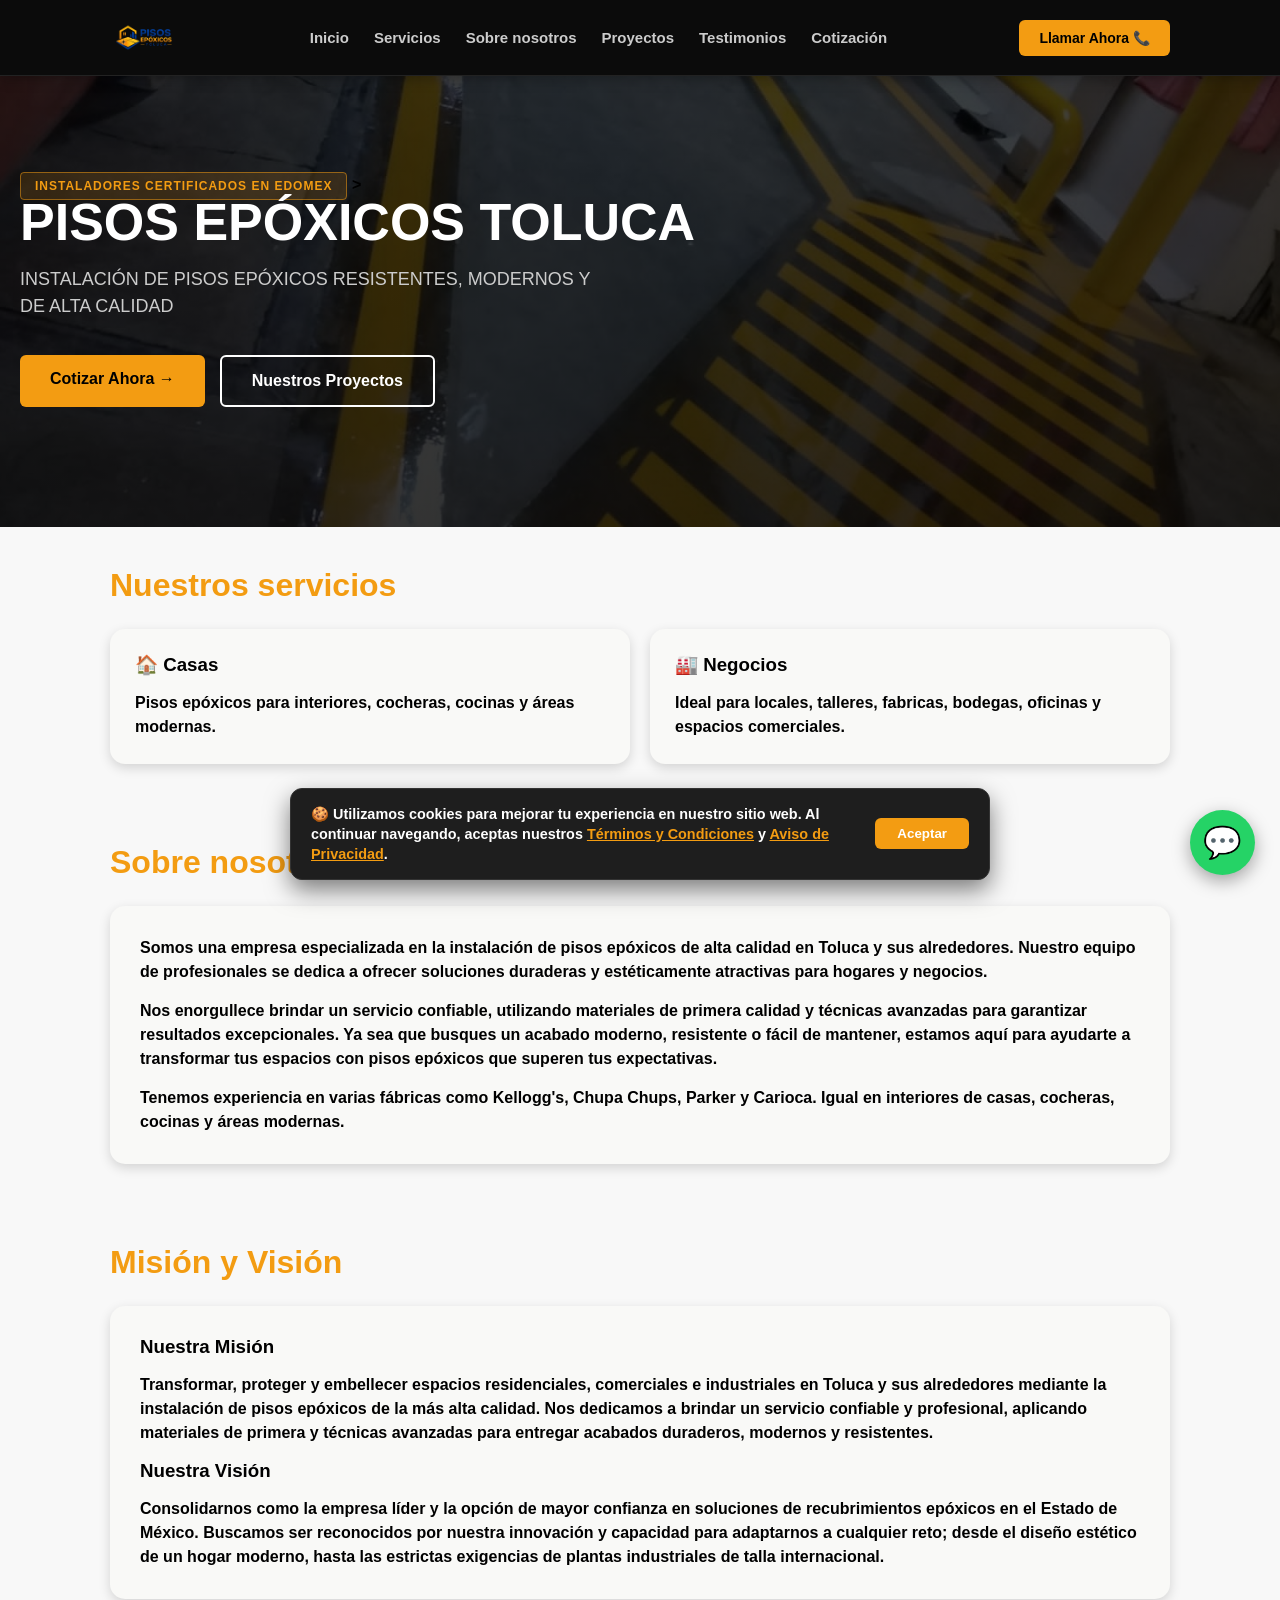
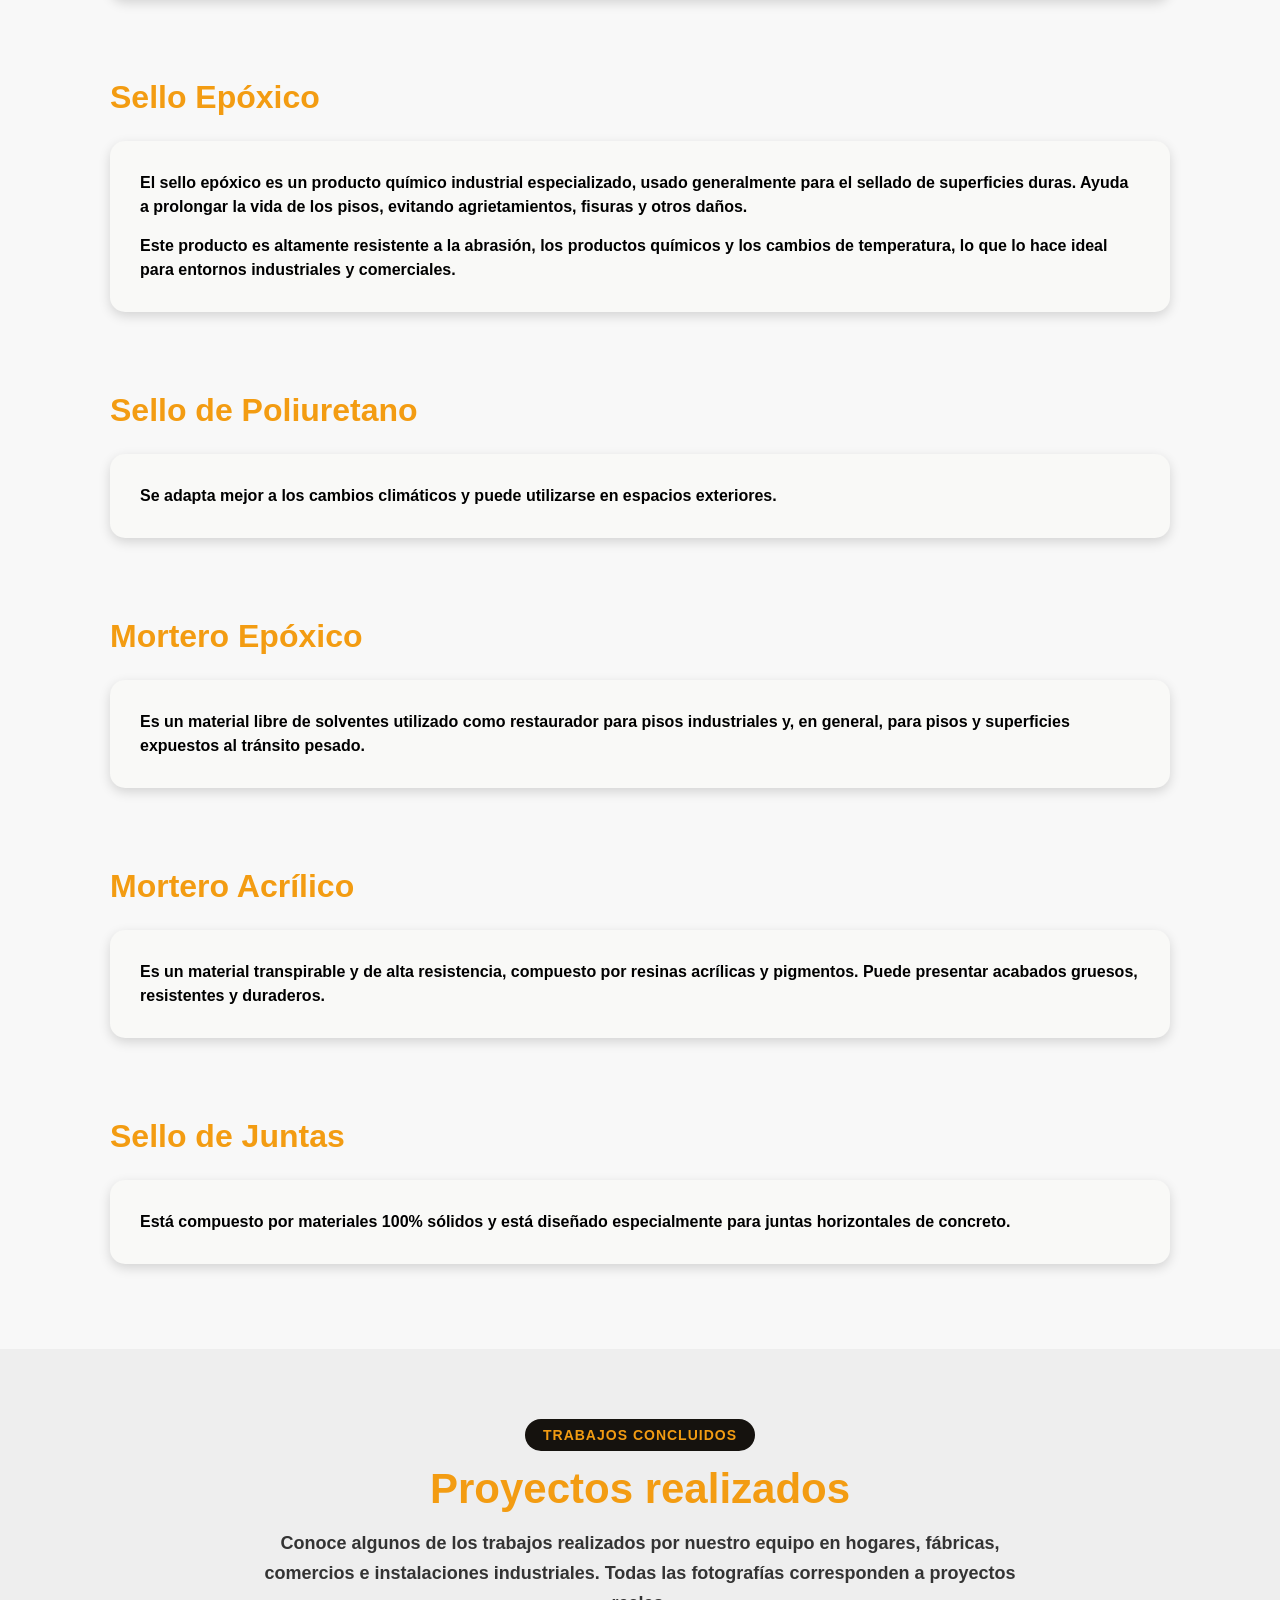
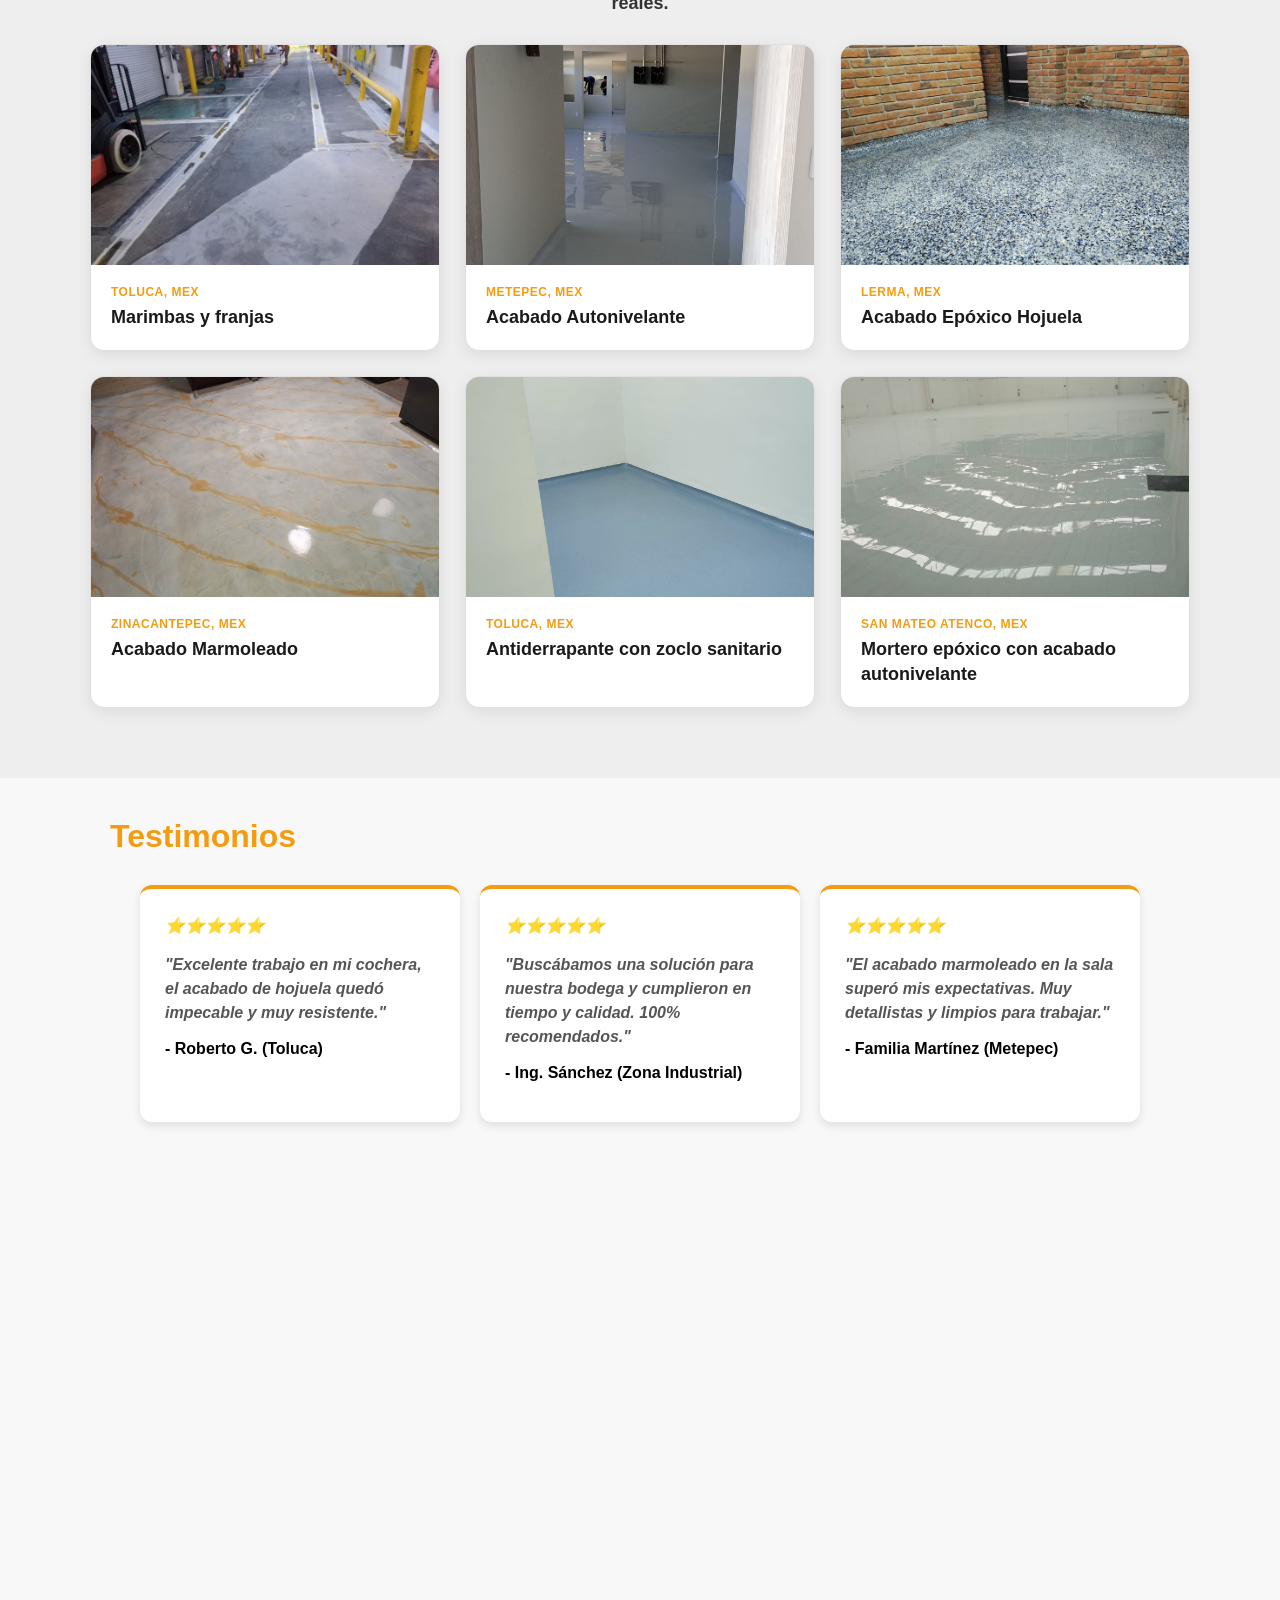
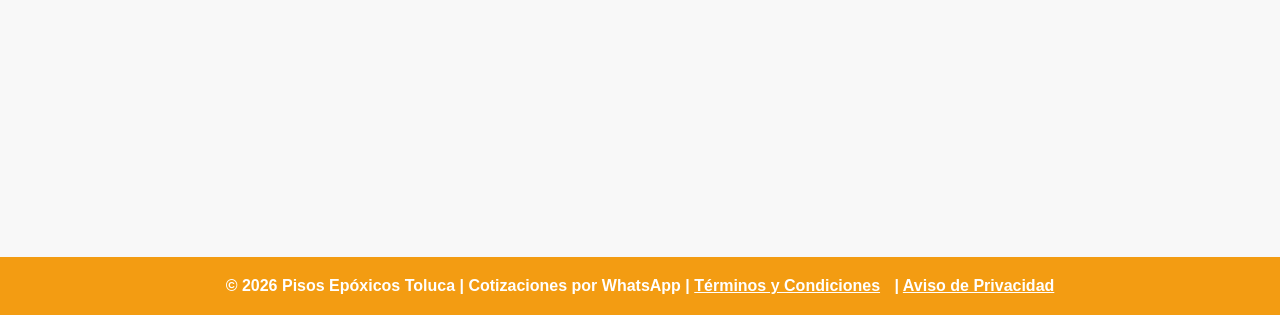
==== index.html @ 86e1afea "Add LocalBusiness schema markup and sitemap for local SEO" ====
<!DOCTYPE html>
<html lang="es">
<head>
    <meta charset="UTF-8">
    <meta name="viewport" content="width=device-width, initial-scale=1.0">
    <title>Pisos Epóxicos Toluca</title>
    <link rel="icon" type="image/png" href="img/Logo.png">
    <link rel="stylesheet" href="pug/estilos.css?v=5">
    <script type="application/ld+json">
{
  "@context": "https://schema.org",
  "@type": "LocalBusiness",
  "name": "Pisos Epóxicos Toluca",
  "image": "https://pisoepoxicostolucadph.tech/img/Logo.png",
  "description": "Somos una empresa especializada en la instalación de pisos epóxicos, morteros epóxicos y acabados de alta calidad en Toluca, Estado de México.",
  "address": {
    "@type": "PostalAddress",
    "streetAddress": "Calle 10 #123",
    "addressLocality": "Toluca",
    "addressRegion": "Estado de México",
    "postalCode": "50000",
    "addressCountry": "MX"
  },
  "telephone": "+527224976140",
  "url": "https://pisoepoxicostolucadph.tech/"
}
    </script>
</head>
    <!-- hecho en pugmanutech -->
<body>
 
<nav class="menu-principal" aria-label="Navegación principal">
    <div class="menu-contenedor">
        
        
        <a href="#inicio" class="logo-link">
            <img src="img/Logo.png" alt="Logo Pisos" class="logo-nav">
        </a>

       
        <div class="enlaces-nav">
            <a href="#inicio">Inicio</a>
            <a href="#servicios">Servicios</a>
            <a href="#nosotros">Sobre nosotros</a>
            <a href="#proyectos">Proyectos</a>
            <a href="#testimonios">Testimonios</a>
            <a href="#cotizacion">Cotización</a>
        </div>

        
        <a href="#cotizacion" class="btn-llamar">Llamar Ahora 📞</a>

    </div>
</nav>

<header class="hero" id="inicio">
        
        <span class="insignia">INSTALADORES CERTIFICADOS EN EDOMEX</span>

        >
        <h1 class="hero-titulo">PISOS EPÓXICOS TOLUCA</h1>

        
        <p class="hero-subtitulo">INSTALACIÓN DE PISOS EPÓXICOS RESISTENTES, MODERNOS Y DE ALTA CALIDAD</p>

        
        <div class="hero-botones">
            <a href="#cotizacion" class="btn-principal">Cotizar Ahora &rarr;</a>
            <a href="#proyectos" class="btn-secundario">Nuestros Proyectos</a>
        </div>
</header>


    <section id="servicios">
        <h2 class="titulo-seccion">Nuestros servicios</h2>

        <div class="servicios">
            
            <div class="card">
                <h3>🏠 Casas</h3>
                <p>Pisos epóxicos para interiores, cocheras, cocinas y áreas modernas.</p>
            </div>

            <div class="card">
                <h3>🏭 Negocios</h3>
                <p>Ideal para locales, talleres, fabricas, bodegas, oficinas y espacios comerciales.</p>
            </div>

        
        </div>
    </section>
        
    <section id="nosotros">
    <h2 class="titulo-seccion">Sobre nosotros</h2>

    <div class="card card-informacion">
        <p>
            Somos una empresa especializada en la instalación de pisos epóxicos
            de alta calidad en Toluca y sus alrededores. Nuestro equipo de
            profesionales se dedica a ofrecer soluciones duraderas y
            estéticamente atractivas para hogares y negocios.
        </p>

        <p>
            Nos enorgullece brindar un servicio confiable, utilizando materiales
            de primera calidad y técnicas avanzadas para garantizar resultados
            excepcionales. Ya sea que busques un acabado moderno, resistente o
            fácil de mantener, estamos aquí para ayudarte a transformar tus
            espacios con pisos epóxicos que superen tus expectativas.
        </p>

        <p>
            Tenemos experiencia en varias fábricas como Kellogg's, Chupa Chups,
            Parker y Carioca.
            Igual en interiores de casas, cocheras, cocinas y áreas modernas.
        </p>
    </div>

    </section>

    <section>
        <h2 class="titulo-seccion">Misión y Visión</h2>
       
        <div class="mision-vision">
            <div class="card card-informacion tarjeta-mision">
                <h3>Nuestra Misión</h3>
                <p>
                    Transformar, proteger y embellecer espacios residenciales, comerciales e industriales en Toluca y sus alrededores mediante la instalación de pisos epóxicos de la más alta calidad. Nos dedicamos a brindar un servicio confiable y profesional, aplicando materiales de primera y técnicas avanzadas para entregar acabados duraderos, modernos y resistentes.
                </p>
            
                <h3>Nuestra Visión</h3>
                <p>
                    Consolidarnos como la empresa líder y la opción de mayor confianza en soluciones de recubrimientos epóxicos en el Estado de México. Buscamos ser reconocidos por nuestra innovación y capacidad para adaptarnos a cualquier reto; desde el diseño estético de un hogar moderno, hasta las estrictas exigencias de plantas industriales de talla internacional.
                </p>
            </div>
        </div>
    
    </section>


<section>
    <h2 class="titulo-seccion">Sello Epóxico</h2>

    <div class="card card-informacion">
        <p>
            El sello epóxico es un producto químico industrial especializado,
            usado generalmente para el sellado de superficies duras. Ayuda a
            prolongar la vida de los pisos, evitando agrietamientos, fisuras y
            otros daños.
        </p>

        <p>
            Este producto es altamente resistente a la abrasión, los productos
            químicos y los cambios de temperatura, lo que lo hace ideal para
            entornos industriales y comerciales.
        </p>
    </div>
</section>


<section>
    <h2 class="titulo-seccion">Sello de Poliuretano</h2>

    <div class="card card-informacion">
        <p>
            Se adapta mejor a los cambios climáticos y puede utilizarse en
            espacios exteriores.
        </p>
    </div>
</section>


<section>
    <h2 class="titulo-seccion">Mortero Epóxico</h2>

    <div class="card card-informacion">
        <p>
            Es un material libre de solventes utilizado como restaurador para
            pisos industriales y, en general, para pisos y superficies expuestos
            al tránsito pesado.
        </p>
    </div>
</section>


<section>
    <h2 class="titulo-seccion">Mortero Acrílico</h2>

    <div class="card card-informacion">
        <p>
            Es un material transpirable y de alta resistencia, compuesto por
            resinas acrílicas y pigmentos. Puede presentar acabados gruesos,
            resistentes y duraderos.
        </p>
    </div>
</section>


<section>
    <h2 class="titulo-seccion">Sello de Juntas</h2>

    <div class="card card-informacion">
        <p>
            Está compuesto por materiales 100% sólidos y está diseñado
            especialmente para juntas horizontales de concreto.
        </p>
    </div>
</section>


<section id="proyectos" class="proyectos-realizados">
    
    <div class="encabezado-proyectos">
        <span class="etiqueta-proyectos">TRABAJOS CONCLUIDOS</span>
        <h2>Proyectos realizados</h2>
        <p>Conoce algunos de los trabajos realizados por nuestro equipo en hogares, fábricas, comercios e instalaciones industriales. Todas las fotografías corresponden a proyectos reales.</p>
    </div>

    <div class="galeria-proyectos-light">
        
        
        <div class="card-proyecto-light">
            <img src="img/piso.jpeg" alt="Marimbas y franjas">
            <div class="info-proyecto-light">
                <span class="ubicacion-tag-light">Toluca, Mex</span>
                <h3>Marimbas y franjas</h3>
            </div>
            <div class="imagenes-ocultas" style="display: none;">
                <img src="img/piso.jpeg" alt="Piso epóxico terminado">
                <img src="img/epoxico.jpeg" alt="Instalación de piso epóxico">
                <img src="img/toluca.jpeg" alt="Trabajo de piso epóxico en Toluca">
                <img src="img/zina.jpeg" alt="Piso epóxico moderno">
            </div>
        </div>

     
        <div class="card-proyecto-light">
            <img src="Autonivelante/(11).jpeg" alt="Piso Autonivelante">
            <div class="info-proyecto-light">
                <span class="ubicacion-tag-light">Metepec, Mex</span>
                <h3>Acabado Autonivelante</h3>
            </div>
            <div class="imagenes-ocultas" style="display: none;">
                <img src="Autonivelante/(3).jpeg" alt="Beneficios de los pisos epóxicos">
                <img src="Autonivelante/(1).jpeg" alt="Instalación de piso epóxico autonivelante">
                <img src="Autonivelante/(2).jpeg" alt="Piso epóxico autonivelante en Toluca">
                <img src="Autonivelante/(5).jpeg" alt="Acabado de piso epóxico autonivelante">
                <img src="Autonivelante/(4).jpeg" alt="Piso epóxico autonivelante moderno">
                <img src="Autonivelante/(12).jpeg" alt="Piso epóxico autonivelante resistente">
                <img src="Autonivelante/(7).jpeg" alt="Piso epóxico autonivelante en interiores">
                <img src="Autonivelante/(8).jpeg" alt="Piso epóxico autonivelante para negocios">
                <img src="Autonivelante/(15).jpeg" alt="Piso epóxico autonivelante para casas">
                <img src="Autonivelante/(16).jpeg" alt="Piso epóxico autonivelante con acabado brillante">
                <img src="Autonivelante/(17).jpeg" alt="Piso epóxico autonivelante fácil de limpiar">
                <img src="Autonivelante/(18).jpeg" alt="Piso epóxico autonivelante con diseño moderno">
                <img src="Autonivelante/(13).jpeg" alt="Piso epóxico autonivelante resistente al desgaste">
                <img src="Autonivelante/(19).jpeg" alt="Piso epóxico autonivelante para áreas comerciales">
                <img src="Autonivelante/(14).jpeg" alt="Piso epóxico autonivelante para talleres y fábricas">
                <img src="Autonivelante/(9).jpeg" alt="Piso epóxico autonivelante con acabado profesional">
                <img src="Autonivelante/(10).jpeg" alt="Piso epóxico autonivelante en Toluca">
                <img src="Autonivelante/(11).jpeg" alt="Piso epóxico autonivelante de alta durabilidad">
            </div>
        </div>

        
        <div class="card-proyecto-light">
            <img src="Acabado_epoxico_hojuela/paso 15.jpeg" alt="Acabado Epóxico Hojuela">
            <div class="info-proyecto-light">
                <span class="ubicacion-tag-light">Lerma, Mex</span>
                <h3>Acabado Epóxico Hojuela</h3>
            </div>
            <div class="imagenes-ocultas" style="display: none;">
                <img src="Acabado_epoxico_hojuela/paso 1.jpeg" alt="1.Se realiza el desbaste y lijado del concreto para eliminar residuos, partes flojas e irregularidades. Esto permite que el sistema epóxico tenga una mejor adherencia.">
                <img src="Acabado_epoxico_hojuela/paso 2.jpeg" alt="2. Limpieza profunda. Después del desbaste, se retira completamente el polvo y la suciedad generada durante la preparación, dejando la superficie limpia y lista para trabajar.">
                <img src="Acabado_epoxico_hojuela/paso 3.jpeg" alt="3. Reparación de daños. Se rellenan grietas, desniveles y áreas deterioradas del concreto. También se reparan las uniones cercanas a los muros para obtener una base más uniforme y resistente.">
                <img src="Acabado_epoxico_hojuela/paso 4.jpeg" alt="4. Aplicación de la capa base epóxica. Se aplica una capa de resina epóxica sobre el concreto preparado. Esta capa funciona como base de adherencia y proporciona el color de fondo del acabado.">
                <img src="Acabado_epoxico_hojuela/paso 5.jpeg" alt="5. Se aplica la primera capa de resina epóxica y se comienza a distribuir la hojuela decorativa sobre la superficie fresca. ">
                <img src="Acabado_epoxico_hojuela/paso 6.jpeg" alt="6. Distribución de hojuelas. Las hojuelas decorativas se esparcen uniformemente sobre la resina para crear el diseño y la textura del piso.">
                <img src="Acabado_epoxico_hojuela/paso 7.jpeg" alt="7. Avance de la aplicación. Se continúa aplicando la capa base y las hojuelas por secciones para cubrir completamente el área.">
                <img src="Acabado_epoxico_hojuela/paso 8.jpeg" alt="8. Cobertura decorativa.La superficie queda prácticamente cubierta con una combinación de hojuelas en tonos azul, blanco, gris y negro.">
                <img src="Acabado_epoxico_hojuela/paso 9.jpeg" alt="9. Saturación de hojuelas. Se coloca una cantidad abundante de hojuelas para asegurar una cobertura uniforme y evitar espacios sin decoración.">
                <img src="Acabado_epoxico_hojuela/paso 10.jpeg" alt="10. Piso cubierto completamente. El área queda totalmente cubierta con hojuelas decorativas, lista para retirar el exceso y preparar el sellado.">
                <img src="Acabado_epoxico_hojuela/paso 11.jpeg" alt="11. Aplicación del sellador. Se aplica una capa transparente de resina para encapsular las hojuelas y proteger el acabado decorativo.">
                <img src="Acabado_epoxico_hojuela/paso 12.jpeg" alt="12. Sellado de toda la superficie. El sellador se distribuye uniformemente para proporcionar resistencia, brillo y facilidad de limpieza.">
                <img src="Acabado_epoxico_hojuela/paso 13.jpeg" alt="13. Detalle del acabado. Vista cercana de la textura y combinación de colores obtenida con las hojuelas decorativas.">
                <img src="Acabado_epoxico_hojuela/paso 14.jpeg" alt="14. Terminación de bordes y esquinas.Se revisan los encuentros con los muros y las esquinas para garantizar un acabado continuo y uniforme.">
                <img src="Acabado_epoxico_hojuela/paso 15.jpeg" alt="15. Resultado final. Piso epóxico decorativo completamente terminado, con una superficie resistente, moderna, brillante y fácil de mantener.">
            </div>
        </div>

        
        <div class="card-proyecto-light">
            <img src="Acabado_Mormoleado/7.jpeg" alt="Acabado Marmoleado">
            <div class="info-proyecto-light">
                <span class="ubicacion-tag-light">Zinacantepec, Mex</span>
                <h3>Acabado Marmoleado</h3>
            </div>
            <div class="imagenes-ocultas" style="display: none;">
                <img src="Acabado_Mormoleado/1.jpeg" alt="1.Preparación inicial del piso. Se inicia con la limpieza y preparación de la superficie para retirar suciedad, residuos y dejar el concreto listo para trabajar.">
                <img src="Acabado_Mormoleado/2.jpeg" alt="2. Desbaste y lijado de la superficie. Se realiza el desbaste del piso para abrir poro, mejorar la adherencia y eliminar imperfecciones antes del recubrimiento.">
                <img src="Acabado_Mormoleado/3.jpeg" alt="3. Superficie lista para aplicación. Después del lijado y la limpieza, el área queda preparada y uniforme para comenzar con el sistema epóxico decorativo.">
                <img src="Acabado_Mormoleado/4.jpeg" alt="4. Aplicación del acabado base marmoleado. Se aplica la base del sistema marmoleado, logrando un fondo claro con efecto suave y apariencia elegante.">
                <img src="Acabado_Mormoleado/5.jpeg" alt="5. Detallado de vetas decorativas. Se trazan manualmente las vetas decorativas en tonos dorados para crear el efecto tipo mármol natural.">
                <img src="Acabado_Mormoleado/6.jpeg" alt="6. Vista del acabado marmoleado. Se aprecia el diseño final con vetas integradas sobre la superficie, dando un aspecto moderno, limpio y sofisticado.">
                <img src="Acabado_Mormoleado/7.jpeg" alt="7. Resultado final del proyecto. Piso marmoleado terminado, brillante y decorativo, ideal para interiores residenciales y espacios con estilo elegante.">
            </div>
        </div>

   
        <div class="card-proyecto-light">
            <img src="Antiderrapante_con_zoclo_sanitario/14.jpeg" alt="Antiderrapante con zoclo sanitario">
            <div class="info-proyecto-light">
                <span class="ubicacion-tag-light">Toluca, Mex</span>
                <h3>Antiderrapante con zoclo sanitario</h3>
            </div>
            <div class="imagenes-ocultas" style="display: none;">
                <img src="Antiderrapante_con_zoclo_sanitario/1.jpeg" alt="1. Preparación de la superficie. Se limpia y acondiciona el piso para eliminar polvo, residuos e irregularidades antes de aplicar el sistema antiderrapante.">
                <img src="Antiderrapante_con_zoclo_sanitario/2.jpeg" alt="2. Aplicación de materiales de preparación. Se trabaja la superficie con productos de reparación y adherencia para obtener una base firme y uniforme.">
                <img src="Antiderrapante_con_zoclo_sanitario/3.jpeg" alt="3. Colocación del agregado antiderrapante. Se distribuye el material sobre el piso para generar una textura resistente y segura.">
                <img src="Antiderrapante_con_zoclo_sanitario/4.jpeg" alt="4. Aplicación de la capa base. Se coloca una capa uniforme de recubrimiento epóxico que servirá como base para el acabado final.">
                <img src="Antiderrapante_con_zoclo_sanitario/5.jpeg" alt="5. Formación del zoclo sanitario. El recubrimiento se extiende hacia la parte inferior de los muros, formando una curva continua entre el piso y la pared.">
                <img src="Antiderrapante_con_zoclo_sanitario/6.jpeg" alt="6. Integración del piso y los muros. Se termina de unir el recubrimiento con el zoclo sanitario para evitar esquinas difíciles de limpiar.">
                <img src="Antiderrapante_con_zoclo_sanitario/7.jpeg" alt="7. Aplicación uniforme del acabado. Se continúa distribuyendo el recubrimiento sobre toda la superficie, cuidando bordes, esquinas y desniveles.">
                <img src="Antiderrapante_con_zoclo_sanitario/8.jpeg" alt="8. Acabado antiderrapante en pasillo. Vista del piso con textura antiderrapante y zoclo sanitario aplicado alrededor de los muros.">
                <img src="Antiderrapante_con_zoclo_sanitario/9.jpeg" alt="9. Cobertura completa del área. El recubrimiento queda aplicado de manera continua en todo el pasillo, proporcionando una superficie uniforme y segura.">
                <img src="Antiderrapante_con_zoclo_sanitario/10.jpeg" alt="10. Resultado del acabado antiderrapante. Se aprecia la textura final del piso, diseñada para mejorar el agarre y reducir el riesgo de resbalones.">
                <img src="Antiderrapante_con_zoclo_sanitario/11.jpeg" alt="11. Detalle del zoclo sanitario. Vista cercana de la unión curva entre el piso y el muro, facilitando la limpieza y evitando la acumulación de suciedad.">
                <img src="Antiderrapante_con_zoclo_sanitario/12.jpeg" alt="12. Terminación de esquinas. Se detallan cuidadosamente las esquinas y encuentros con los muros para mantener la continuidad del sistema.">
                <img src="Antiderrapante_con_zoclo_sanitario/13.jpeg" alt="13. Continuidad del recubrimiento. El piso y el zoclo sanitario forman una sola superficie continua, resistente y de fácil mantenimiento.">
                <img src="Antiderrapante_con_zoclo_sanitario/14.jpeg" alt="14. Resultado final. Sistema antiderrapante con zoclo sanitario completamente terminado, ideal para áreas que requieren higiene, seguridad y resistencia.">
            </div>
        </div>

        
        <div class="card-proyecto-light">
            <img src="Mortero/beneficio 9.jpeg" alt="Mortero epóxico con acabado autonivelante">
            <div class="info-proyecto-light">
                <span class="ubicacion-tag-light">San Mateo Atenco, Mex</span>
                <h3>Mortero epóxico con acabado autonivelante</h3>
            </div>
            <div class="imagenes-ocultas" style="display: none;">
                <img src="Mortero/beneficio 5.jpeg" alt="1. Preparación y reparación del piso. Se corrigen grietas, desniveles y zonas dañadas antes de aplicar el mortero epóxico.">
                <img src="Mortero/beneficio 4.jpeg" alt="2. Compactación del mortero epóxico. El material se distribuye y compacta para crear una base resistente y uniforme.">
                <img src="Mortero/beneficio 3.jpeg" alt="3. Nivelación manual de la superficie. Se extiende el mortero epóxico cuidadosamente para eliminar irregularidades.">
                <img src="Mortero/benefecio 2.jpeg" alt="4. Avance de la base epóxica. El área queda cubierta con una capa firme y nivelada de mortero epóxico.">
                <img src="Mortero/beneficio 12.jpeg" alt="5. Aplicación por secciones. Se continúa colocando el mortero epóxico hasta cubrir completamente la superficie industrial.">
                <img src="Mortero/benefico 1.jpeg" alt="6. Base de mortero terminada. La superficie queda compacta, uniforme y preparada para recibir el acabado autonivelante.">
                <img src="Mortero/beneficio 8.jpeg" alt="7. Aplicación del recubrimiento autonivelante. Se distribuye la resina epóxica sobre la base para obtener una superficie lisa y continua.">
                <img src="Mortero/beneficio 6.jpeg" alt="8. Nivelación del recubrimiento epóxico. El material se extiende uniformemente para lograr un acabado brillante y sin uniones.">
                <img src="Mortero/beneficio 7.jpeg" alt="9. Primera vista del acabado final. El piso presenta una superficie continua, lisa, brillante y de fácil limpieza.">
                <img src="Mortero/beneficio 10.jpeg" alt="10. Brillo y uniformidad del piso. Se aprecia el reflejo del acabado autonivelante aplicado sobre toda el área.">
                <img src="Mortero/beneficio 11.jpeg" alt="11. Cobertura completa del área. El sistema epóxico forma una superficie resistente y uniforme para uso industrial.">
                <img src="Mortero/beneficio 9.jpeg" alt="12. Resultado final. Mortero epóxico con acabado autonivelante completamente terminado, resistente, brillante y de excelente presentación.">
            </div>
        </div>

    </div>
</section>



<section class="testimonios" id="testimonios">
    <h2 class="titulo-seccion">Testimonios</h2>

         <div class="Testimonios"
              <!!!!-- Testimonio 2 -->
        <div class="card card-testimonio">
            <p>⭐⭐⭐⭐⭐</p>
            <p>"Excelente trabajo en mi cochera, el acabado de hojuela quedó impecable y muy resistente."</p>
            <h4>- Roberto G. (Toluca)</h4>
        </div>

        <!-- Testimonio 2 -->
        <div class="card card-testimonio">
            <p>⭐⭐⭐⭐⭐</p>
            <p>"Buscábamos una solución para nuestra bodega y cumplieron en tiempo y calidad. 100% recomendados."</p>
            <h4>- Ing. Sánchez (Zona Industrial)</h4>
        </div>

        <!-- Testimonio 3 -->
        <div class="card card-testimonio">
            <p>⭐⭐⭐⭐⭐</p>
            <p>"El acabado marmoleado en la sala superó mis expectativas. Muy detallistas y limpios para trabajar."</p>
            <h4>- Familia Martínez (Metepec)</h4>
        </div>          
    </div>


</section>

<section class="contacto" id="cotizacion">
    <h2>Solicita tu cotización gratuita</h2>

    <form id="formulario-cotizacion">
        <input type="text" id="nombre" placeholder="Nombre" required>

        <input type="tel" id="telefono" placeholder="Teléfono" required>

        <input type="number" id="metros" placeholder="Metros cuadrados aproximados">

        <select id="servicio">
            <option value="Piso autonivelante">Piso autonivelante</option>
            <option value="Mortero epóxico">Mortero epóxico</option>
            <option value="Marimbas y franjas">Marimbas y franjas</option>
            <option value="Acabado epóxico hojuela">Acabado epóxico hojuela</option>
            <option value="Acabado marmoleado">Acabado marmoleado</option>
            <option value="Antiderrapante con zoclo sanitario">Antiderrapante con zoclo sanitario</option>
        </select>

        <textarea id="mensaje" placeholder="Describe tu proyecto"></textarea>

        <button type="submit">Enviar por WhatsApp</button>
    </form>
</section>

<footer style="background: #F39C12; padding: 20px; text-align: center; color: #fff;">
    <p style="margin: 0;">
        © 2026 <strong>Pisos Epóxicos Toluca</strong> | Cotizaciones por WhatsApp | 
        <a href="terminos.html" style="color: #fff; font-weight: bold; text-decoration: underline; margin-right: 10px;">Términos y Condiciones</a> | 
        <a href="privacidad.html" style="color: #fff; font-weight: bold; text-decoration: underline;">Aviso de Privacidad</a>
    </p>
</footer>


<div id="cookie-banner" class="cookie-banner">
    <div class="cookie-content">
        <p>
            🍪 Utilizamos cookies para mejorar tu experiencia en nuestro sitio web. Al continuar navegando, aceptas nuestros 
            <a href="terminos.html" class="cookie-link">Términos y Condiciones</a> y 
            <a href="privacidad.html" class="cookie-link">Aviso de Privacidad</a>.
        </p>
        <div class="cookie-buttons">
            <button id="accept-cookies" class="btn-accept-cookies">Aceptar</button>
        </div>
    </div>
</div>

<div id="visor" class="visor">
    <span id="cerrar">&times;</span>

    <button id="anterior" class="flecha flecha-izq">
        &#10094;
    </button>

    <div class="contenido-visor">
        <h3 id="numero"></h3>
        <img id="imagenGrande" alt="Trabajo de piso epóxico">
        <p id="descripcion"></p>
    </div>

    <button id="siguiente" class="flecha flecha-der">
        &#10095;
    </button>
</div>
<a
    href="https://wa.me/527224976140?text=Hola%2C%20me%20interesa%20una%20cotizaci%C3%B3n%20para%20piso%20ep%C3%B3xico"
    class="whatsapp-flotante"
    target="_blank"
    rel="noopener noreferrer"
    aria-label="Cotizar por WhatsApp"
    title="Cotizar por WhatsApp"
>
    💬
</a>

<script src="javascript/script.js"></script>


</script>
</body>
</html>
---- pug/estilos.css ----
/* ESTILOS GENERALES */
*, *::before, *::after {
    box-sizing: border-box;
}

html {
    overflow-x: hidden;
    scroll-behavior: smooth;
    scroll-padding-top: 85px;
}

body {
    margin: 0;
    font-family: Arial, Helvetica, sans-serif;
    background: #f8f8f8;
    color: #000000;
    font-weight: bold;
}

img, svg, video {
    max-width: 100%;
    height: auto;
    display: block;
}

/* ==========================================
   MENÚ PRINCIPAL
========================================== */
#inicio, #servicios, #nosotros, #proyectos, #cotizacion {
    scroll-margin-top: 85px;
}

.menu-principal {
    position: sticky;
    top: 0;
    z-index: 950;
    width: 100%;
    background-color: #0b0b0b;
    border-bottom: 1px solid #222;
    box-shadow: 0 3px 12px rgba(0, 0, 0, 0.28);
}

.menu-principal a {
    text-decoration: none;
}

.menu-contenedor {
    display: flex;
    justify-content: space-between;
    align-items: center; 
    max-width: 1100px;
    margin: 0 auto;
    padding: 15px 20px;
    box-sizing: border-box;
}

.logo-nav {
    height: 45px; 
    width: auto;
    display: block;
}

.enlaces-nav {
    display: flex;
    gap: 25px;
}

.enlaces-nav a {
    color: #cccccc;
    font-size: 15px;
    font-weight: bold;
    transition: color 0.3s;
    white-space: nowrap;
}

.enlaces-nav a:hover {
    color: #F39C12; 
}

.btn-llamar {
    background: #F39C12;
    color: #000000;
    padding: 10px 20px;
    border-radius: 6px;
    font-weight: bold;
    font-size: 14px;
    transition: background 0.3s;
    white-space: nowrap;
    flex-shrink: 0;
}

.btn-llamar:hover {
    background: #e67e22;
}

/* ==========================================
   ENCABEZADO (HERO)
========================================== */
.hero {
    background-image: linear-gradient(rgba(0, 0, 0, 0.75), rgba(0, 0, 0, 0.8)), url("img/zina2.jpg");
    background-size: cover;
    background-position: center;
    background-repeat: no-repeat;
    padding: 100px 20px 120px; 
}

.overlay {
    max-width: 1100px;
    margin: 0 auto;
    text-align: left; 
    display: flex;
    flex-direction: column;
    align-items: flex-start;
}

.insignia {
    background: rgba(243, 156, 18, 0.15);
    color: #F39C12;
    padding: 6px 14px;
    border-radius: 4px;
    font-size: 12px;
    font-weight: 900;
    letter-spacing: 1px;
    margin-bottom: 25px;
    border: 1px solid rgba(243, 156, 18, 0.5);
}

.hero-titulo {
    color: #ffffff; 
    font-size: 52px;
    font-weight: 900;
    margin: 0 0 15px 0;
    max-width: 700px;
    line-height: 1.1;
}

.hero-subtitulo {
    color: #cccccc;
    font-size: 18px;
    font-weight: normal;
    margin: 0 0 35px 0;
    max-width: 600px;
    line-height: 1.5;
}

.hero-botones {
    display: flex;
    gap: 15px;
    flex-wrap: wrap;
}

.btn-principal, .btn-secundario {
    padding: 15px 30px;
    border-radius: 6px;
    font-size: 16px;
    font-weight: bold;
    text-decoration: none;
    transition: all 0.3s ease;
}

.btn-principal {
    background: #F39C12;
    color: #000000;
}

.btn-principal:hover {
    background: #e67e22;
}

.btn-secundario {
    background: transparent;
    color: #ffffff;
    border: 2px solid #ffffff;
}

.btn-secundario:hover {
    background: rgba(255, 255, 255, 0.15);
}

/* ==========================================
   SECCIONES GENERALES
========================================== */
section {
    padding: 40px 20px;
    max-width: 1100px;
    margin: auto;
    box-sizing: border-box;
}

.titulo-seccion {
    text-align: left;
    font-size: 32px;
    margin-top: 0;
    margin-bottom: 25px;
    color: #F39C12;
    font-weight: bold;
}

/* ==========================================
   SERVICIOS Y TARJETAS BÁSICAS
========================================== */
.servicios {
    display: grid;
    grid-template-columns: repeat(auto-fit, minmax(220px, 1fr));
    gap: 20px;
}

.card {
    background: rgb(249, 249, 247);
    padding: 25px;
    border-radius: 15px;
    text-align: left;
    box-shadow: 0 4px 12px rgba(0, 0, 0, 0.15);
    box-sizing: border-box;
    font-weight: bold;
    transition: transform 0.3s ease, box-shadow 0.3s ease;
}

.card:hover {
    transform: translateY(-3px);
    box-shadow: 0 8px 18px rgba(0, 0, 0, 0.18);
}

.card h2, .card h3, .card h4 {
    margin-top: 0;
    margin-bottom: 15px;
    text-align: left;
}

.card p {
    margin-top: 0;
    margin-bottom: 15px;
    line-height: 1.5;
    text-align: left;
    font-weight: bold;
}

.card p:last-child {
    margin-bottom: 0;
}

.card-informacion {
    width: 100%;
    padding: 30px;
    text-align: left;
}

.card-informacion p {
    font-size: 16px;
    font-weight: bold;
}

/* ==========================================
   NUEVA GALERÍA DE PROYECTOS
========================================== */
.proyectos-realizados {
    max-width: none;
    width: 100%;
    margin-top: 45px;
    padding: 70px 20px;
    background: #eeeeee;
    box-sizing: border-box;
}

.encabezado-proyectos {
    max-width: 900px;
    margin: 0 auto 25px;
    text-align: center;
}

.etiqueta-proyectos {
    display: inline-block;
    margin-bottom: 14px;
    padding: 8px 18px;
    border-radius: 999px;
    background: #15120e;
    color: #F39C12;
    font-size: 14px;
    font-weight: 900;
    letter-spacing: 1px;
    text-transform: uppercase;
}

.encabezado-proyectos h2 {
    margin: 0 0 16px;
    color: #F39C12;
    font-size: 42px;
    line-height: 1.15;
}

.encabezado-proyectos p {
    max-width: 800px;
    margin: 0 auto;
    color: #333333;
    font-size: 18px;
    line-height: 1.65;
}

.galeria-proyectos-light {
    display: grid;
    grid-template-columns: repeat(auto-fit, minmax(320px, 1fr));
    gap: 25px;
    max-width: 1100px;
    margin: 0 auto;
}

.card-proyecto-light {
    background: #ffffff;
    border-radius: 14px;
    overflow: hidden;
    border: 1px solid #e0e0e0;
    box-shadow: 0 4px 15px rgba(0, 0, 0, 0.08);
    transition: transform 0.3s ease, box-shadow 0.3s ease;
}

.card-proyecto-light:hover {
    transform: translateY(-4px);
    box-shadow: 0 8px 22px rgba(0, 0, 0, 0.12);
}

.card-proyecto-light img {
    width: 100%;
    height: 220px;
    object-fit: cover;
    display: block;
}

.info-proyecto-light {
    padding: 20px;
    text-align: left;
}

.ubicacion-tag-light {
    font-size: 12px;
    color: #F39C12;
    font-weight: bold;
    text-transform: uppercase;
    letter-spacing: 0.5px;
    display: block;
    margin-bottom: 6px;
}

.info-proyecto-light h3 {
    margin: 0;
    font-size: 18px;
    color: #1a1a1a;
    line-height: 1.4;
}

/* ==========================================
   TESTIMONIOS
========================================== */
.Testimonios {
    display: flex;
    gap: 20px; 
    justify-content: center; 
    margin-top: 30px;
    flex-wrap: wrap; 
}

.card-testimonio {
    background-color: #ffffff; 
    padding: 25px;
    border-radius: 12px; 
    box-shadow: 0 4px 10px rgba(0, 0, 0, 0.1); 
    max-width: 320px;
    width: 100%;
    text-align: center;
    border-top: 4px solid #f39c12;
}

.card-testimonio h3 {
    color: #333333;
    font-size: 1.2rem;
    margin-bottom: 10px;
    margin-top: 0;
}

.card-testimonio p {
    font-style: italic; 
    color: #555555;
    line-height: 1.5;
}

/* ==========================================
   CONTACTO
========================================== */
.contacto {
    max-width: 700px;
    margin: 60px auto;
    padding: 30px;
    background: #fff;
    border-radius: 15px;
    box-shadow: 0 5px 20px rgba(0,0,0,.15);
}

.contacto h2 {
    text-align: center;
    margin-bottom: 20px;
}

.contacto form {
    display: flex;
    flex-direction: column;
    gap: 15px;
}

.contacto input,
.contacto select,
.contacto textarea,
.contacto button {
    width: 100%;
    box-sizing: border-box;
    padding: 15px;
    border-radius: 10px;
    font-size: 16px;
    border: 1px solid #ccc;
}

.contacto textarea {
    min-height: 120px;
    resize: vertical;
}

.contacto button {
    background: #25D366;
    color: white;
    border: none;
    font-size: 18px;
    cursor: pointer;
    font-weight: bold;
    transition: .3s;
}

.contacto button:hover {
    background: #1fa851;
    transform: scale(1.02);
}

/* ==========================================
   PIE DE PÁGINA
========================================== */
footer {
    background: #F39C12;
    color: rgb(25, 25, 23);
    text-align: center;
    padding: 20px;
    margin-top: 30px;
    font-weight: bold;
}

footer p {
    margin: 0;
}

/* ==========================================
   WHATSAPP FLOTANTE
========================================== */
.whatsapp-flotante {
    position: fixed;
    right: 25px;
    bottom: 25px;
    width: 65px;
    height: 65px;
    display: flex;
    align-items: center;
    justify-content: center;
    background: #25D366;
    color: white;
    font-size: 31px;
    text-decoration: none;
    border-radius: 50%;
    box-shadow: 0 6px 18px rgba(0, 0, 0, 0.35);
    z-index: 900;
    cursor: pointer;
    transition: transform 0.3s ease, background 0.3s ease, box-shadow 0.3s ease;
    animation: pulso-whatsapp 2s infinite;
}

.whatsapp-flotante:hover {
    background: #1ebe5d;
    transform: scale(1.12);
    box-shadow: 0 8px 22px rgba(0, 0, 0, 0.4);
}

@keyframes pulso-whatsapp {
    0% { box-shadow: 0 6px 18px rgba(0, 0, 0, 0.35), 0 0 0 0 rgba(37, 211, 102, 0.6); }
    70% { box-shadow: 0 6px 18px rgba(0, 0, 0, 0.35), 0 0 0 14px rgba(37, 211, 102, 0); }
    100% { box-shadow: 0 6px 18px rgba(0, 0, 0, 0.35), 0 0 0 0 rgba(37, 211, 102, 0); }
}

/* ==========================================
   VISOR DE IMÁGENES
========================================== */
.visor {
    display: none;
    position: fixed;
    inset: 0;
    background: rgba(0, 0, 0, 0.92);
    z-index: 999;
    text-align: center;
    padding: 30px;
    box-sizing: border-box;
}

.contenido-visor {
    max-width: 900px;
    margin: auto;
}

.visor img {
    max-width: 90%;
    max-height: 70vh;
    border-radius: 15px;
    box-shadow: 0 8px 25px rgba(0, 0, 0, 0.5);
    margin: 0 auto;
}

.visor h3, .visor p {
    color: white;
}

.visor h3 {
    margin-top: 20px;
    margin-bottom: 15px;
    font-size: 24px;
}

.visor p {
    max-width: 800px;
    margin: 18px auto 0;
    font-size: 18px;
    line-height: 1.5;
}

#cerrar {
    color: white;
    font-size: 40px;
    position: absolute;
    top: 15px;
    right: 30px;
    cursor: pointer;
}

.flecha {
    position: absolute;
    top: 50%;
    transform: translateY(-50%);
    background: rgba(255, 255, 255, 0.2);
    color: white;
    border: none;
    font-size: 45px;
    padding: 10px 18px;
    cursor: pointer;
    border-radius: 50%;
}

.flecha:hover { background: rgba(255, 255, 255, 0.4); }
.flecha-izq { left: 25px; }
.flecha-der { right: 25px; }

/* ==========================================
   BANNER DE COOKIES
========================================== */
.cookie-banner {
    position: fixed;
    bottom: 20px;
    left: 50%;
    transform: translateX(-50%);
    width: 90%;
    max-width: 700px;
    background-color: #1e1e1e;
    color: #ffffff;
    padding: 15px 20px;
    border-radius: 12px;
    box-shadow: 0 10px 25px rgba(0, 0, 0, 0.5);
    z-index: 9999;
    display: none; 
    font-size: 0.9rem;
    border: 1px solid #333;
}

.cookie-content {
    display: flex;
    flex-direction: column;
    align-items: center;
    gap: 12px;
    text-align: center;
}

.cookie-content p {
    margin: 0;
    line-height: 1.4;
}

.cookie-link { color: #F39C12; text-decoration: underline; }
.cookie-link:hover { color: #e65100; }

.btn-accept-cookies {
    background-color: #F39C12;
    color: #ffffff;
    border: none;
    padding: 8px 22px;
    border-radius: 6px;
    font-weight: bold;
    cursor: pointer;
    transition: background-color 0.2s ease;
}

.btn-accept-cookies:hover { background-color: #d68910; }

@media (min-width: 600px) {
    .cookie-content {
        flex-direction: row;
        justify-content: space-between;
        text-align: left;
    }
}

/* ==========================================
   ANIMACIONES AL HACER SCROLL
========================================== */
.animar-entrada {
    opacity: 0;
    transform: translateY(30px);
    transition: opacity 0.7s ease, transform 0.7s ease;
}

.animar-entrada.visible {
    opacity: 1;
    transform: translateY(0);
}

.logo-principal { animation: entrada-logo 0.8s ease; }
.hero-titulo { animation: entrada-titulo 0.9s ease; }
.hero-subtitulo { animation: entrada-subtitulo 1s ease; }

@keyframes entrada-logo {
    from { opacity: 0; transform: scale(0.85); }
    to { opacity: 1; transform: scale(1); }
}
@keyframes entrada-titulo {
    from { opacity: 0; transform: translateY(25px); }
    to { opacity: 1; transform: translateY(0); }
}
@keyframes entrada-subtitulo {
    from { opacity: 0; transform: translateY(35px); }
    to { opacity: 1; transform: translateY(0); }
}

@media (prefers-reduced-motion: reduce) {
    *, *::before, *::after {
        animation: none !important;
        transition: none !important;
        scroll-behavior: auto !important;
    }
    .animar-entrada {
        opacity: 1;
        transform: none;
    }
}

/* ==========================================
   MEDIA QUERIES - TABLET Y CELULAR
========================================== */
@media (max-width: 768px) {
    html { scroll-padding-top: 70px; }
    #inicio, #servicios, #nosotros, #proyectos, #cotizacion { scroll-margin-top: 70px; }
    
    .menu-contenedor {
        flex-wrap: wrap;
        row-gap: 10px;
        padding: 12px 15px;
    }
    .enlaces-nav {
        order: 3;
        width: 100%;
        overflow-x: auto;
        justify-content: flex-start;
        gap: 18px;
        scrollbar-width: none;
        padding-bottom: 2px;
    }
    .enlaces-nav::-webkit-scrollbar { display: none; }
    .enlaces-nav a { padding: 6px 2px; font-size: 14px; }
    
    .hero { padding: 30px 15px 40px; }
    .hero-titulo { font-size: 27px; padding: 12px 18px; text-align: center; margin: 0 auto 15px;}
    .hero-subtitulo { font-size: 17px; padding: 12px 15px; text-align: center; margin: 0 auto;}
    .hero-botones { justify-content: center; width: 100%; }
    
    section { padding: 30px 15px; }
    .titulo-seccion { font-size: 27px; }
    
    .servicios { grid-template-columns: 1fr; }
    .galeria-proyectos-light { grid-template-columns: 1fr; gap: 20px; }
    
    .visor { padding: 25px 12px; }
    .visor img { max-width: 85%; max-height: 65vh; }
    .flecha { font-size: 30px; padding: 7px 12px; }
    .flecha-izq { left: 5px; }
    .flecha-der { right: 5px; }
    
    .encabezado-proyectos h2 { font-size: 34px; }
    .proyectos-realizados { padding: 52px 15px; }
}

@media (max-width: 480px) {
    html { scroll-padding-top: 62px; }
    #inicio, #servicios, #nosotros, #proyectos, #cotizacion { scroll-margin-top: 62px; }
    
    .menu-contenedor { padding: 10px 12px; }
    .logo-nav { height: 36px; }
    .enlaces-nav a { font-size: 13px; }
    .btn-llamar { padding: 8px 14px; font-size: 13px; }
    
    .hero { padding: 25px 12px 32px; }
    .hero-titulo { font-size: 22px; padding: 11px 10px; }
    .hero-subtitulo { font-size: 14px; padding: 11px 10px; }
    .hero-botones { flex-direction: column; }
    
    .titulo-seccion { font-size: 24px; }
    .card, .card-informacion { padding: 18px; border-radius: 12px; }
    .card h3 { font-size: 19px; }
    .card p, .card-informacion p { font-size: 15px; }
    
    .card-proyecto-light img { height: 200px; }
    .encabezado-proyectos h2 { font-size: 29px; }
    .proyectos-realizados { padding: 42px 12px; margin-top: 25px; }
    .etiqueta-proyectos { padding: 7px 14px; font-size: 12px; }
    
    .contacto { margin: 30px auto; padding: 20px; }
    footer { padding: 18px 12px; font-size: 14px; }
    
    .whatsapp-flotante { width: 56px; height: 56px; right: 15px; bottom: 18px; font-size: 27px; }
    
    .visor img { max-width: 82%; max-height: 60vh; }
    .visor h3 { font-size: 18px; }
    .visor p { font-size: 14px; }
    #cerrar { top: 8px; right: 14px; font-size: 34px; }
    .flecha { display: none; } /* Ocultar flechas en celular (se usa touch) */
}
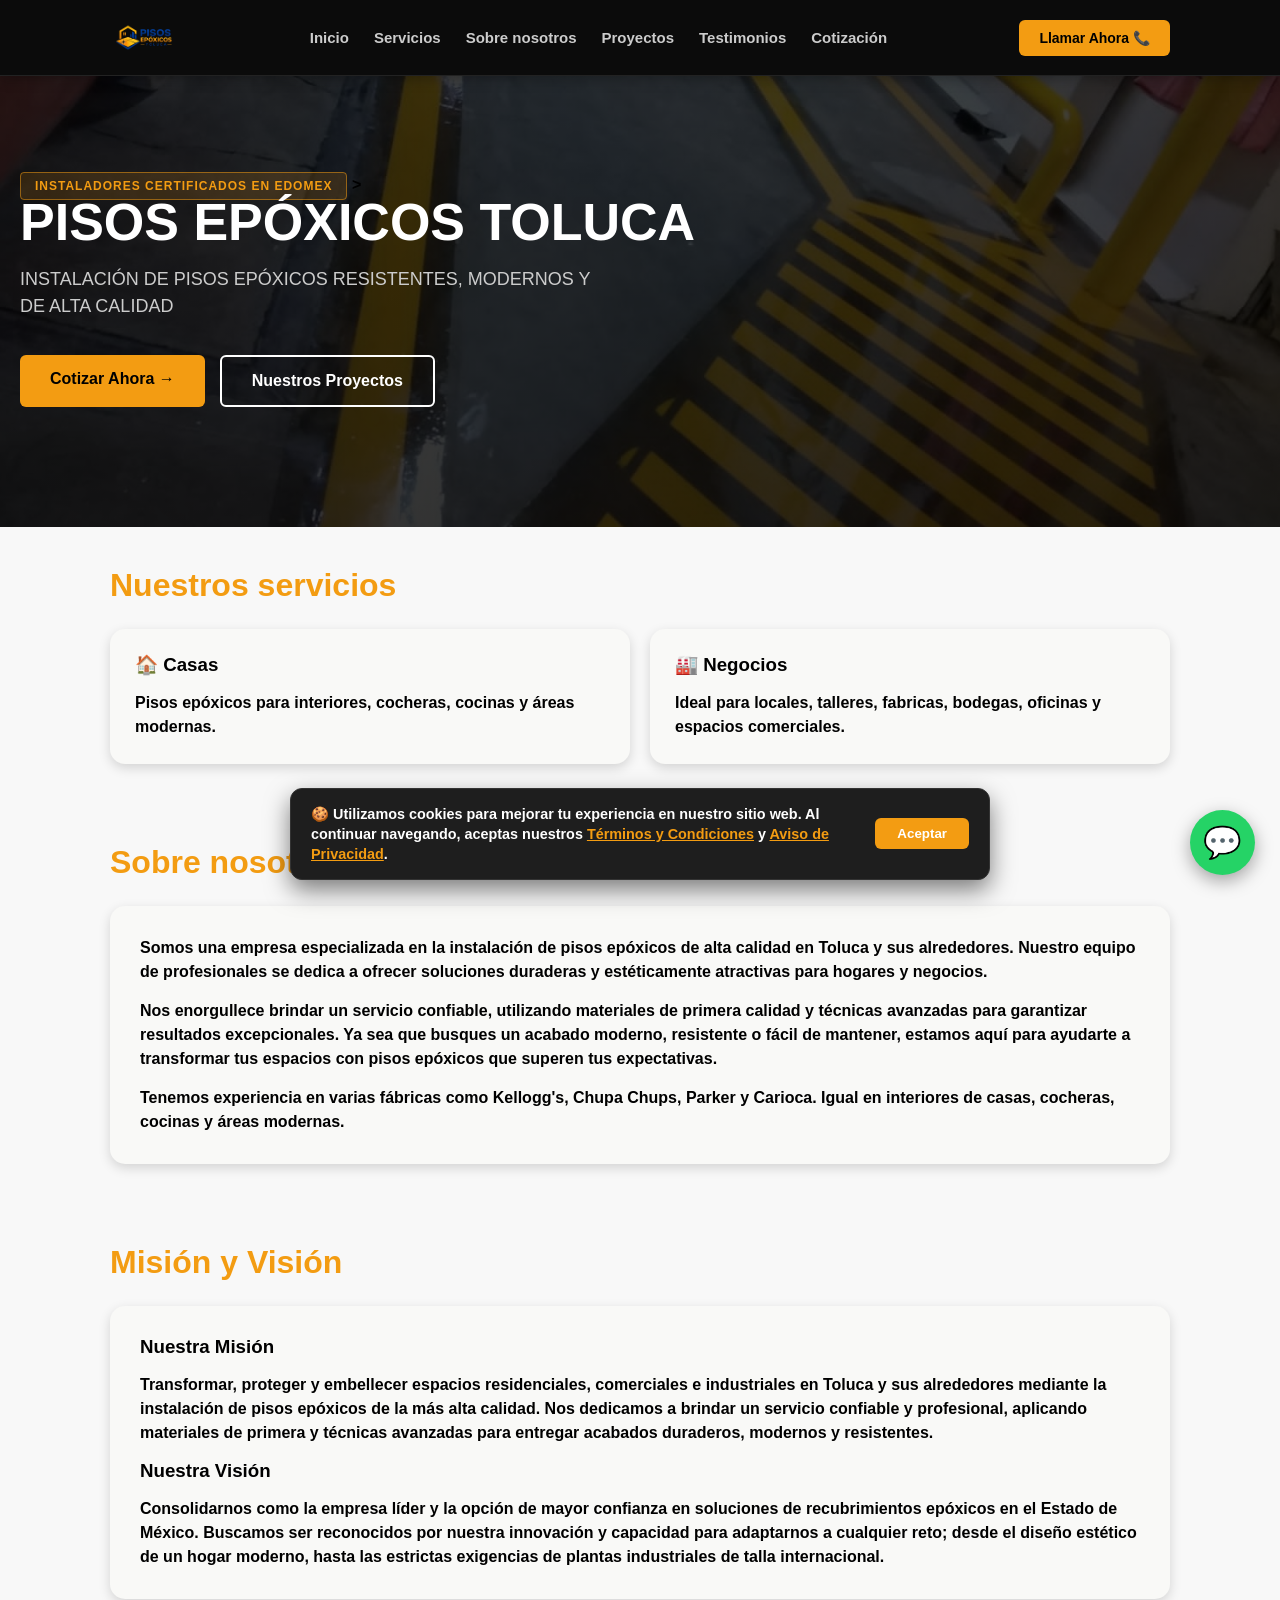
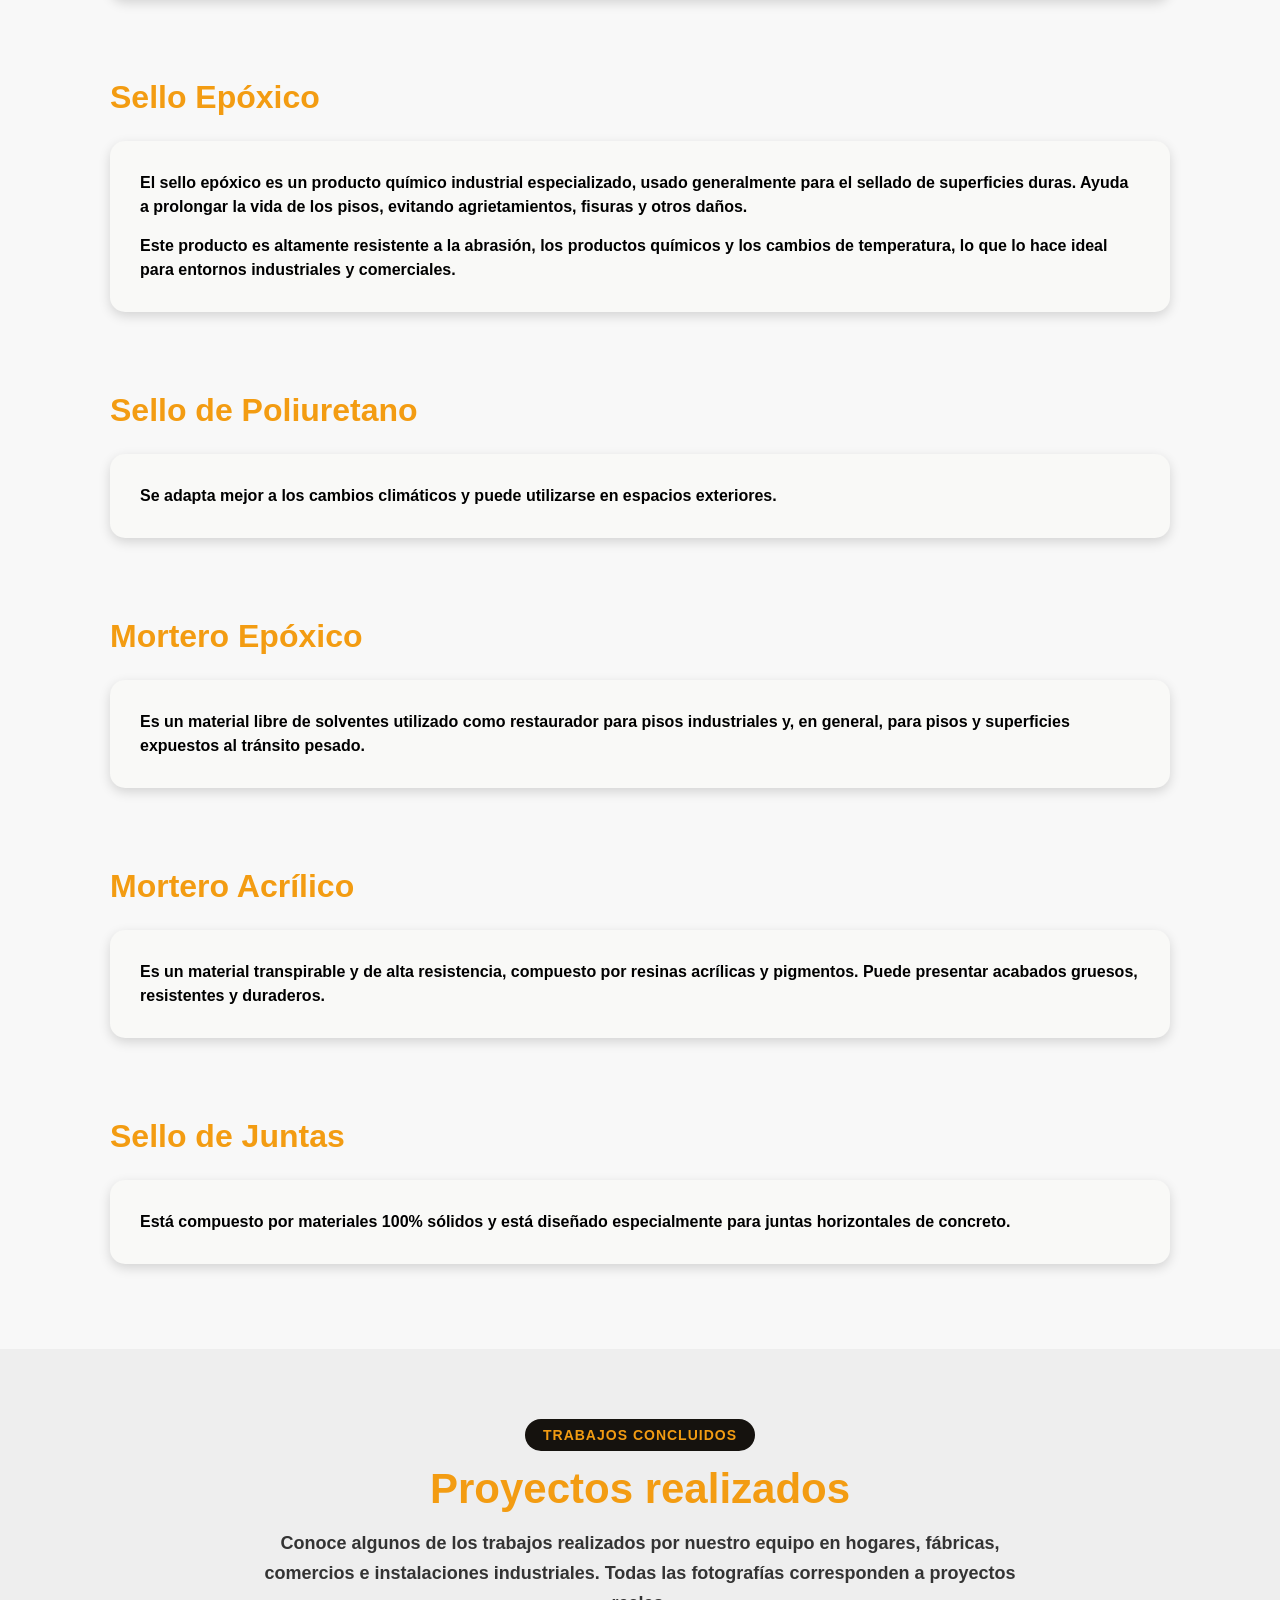
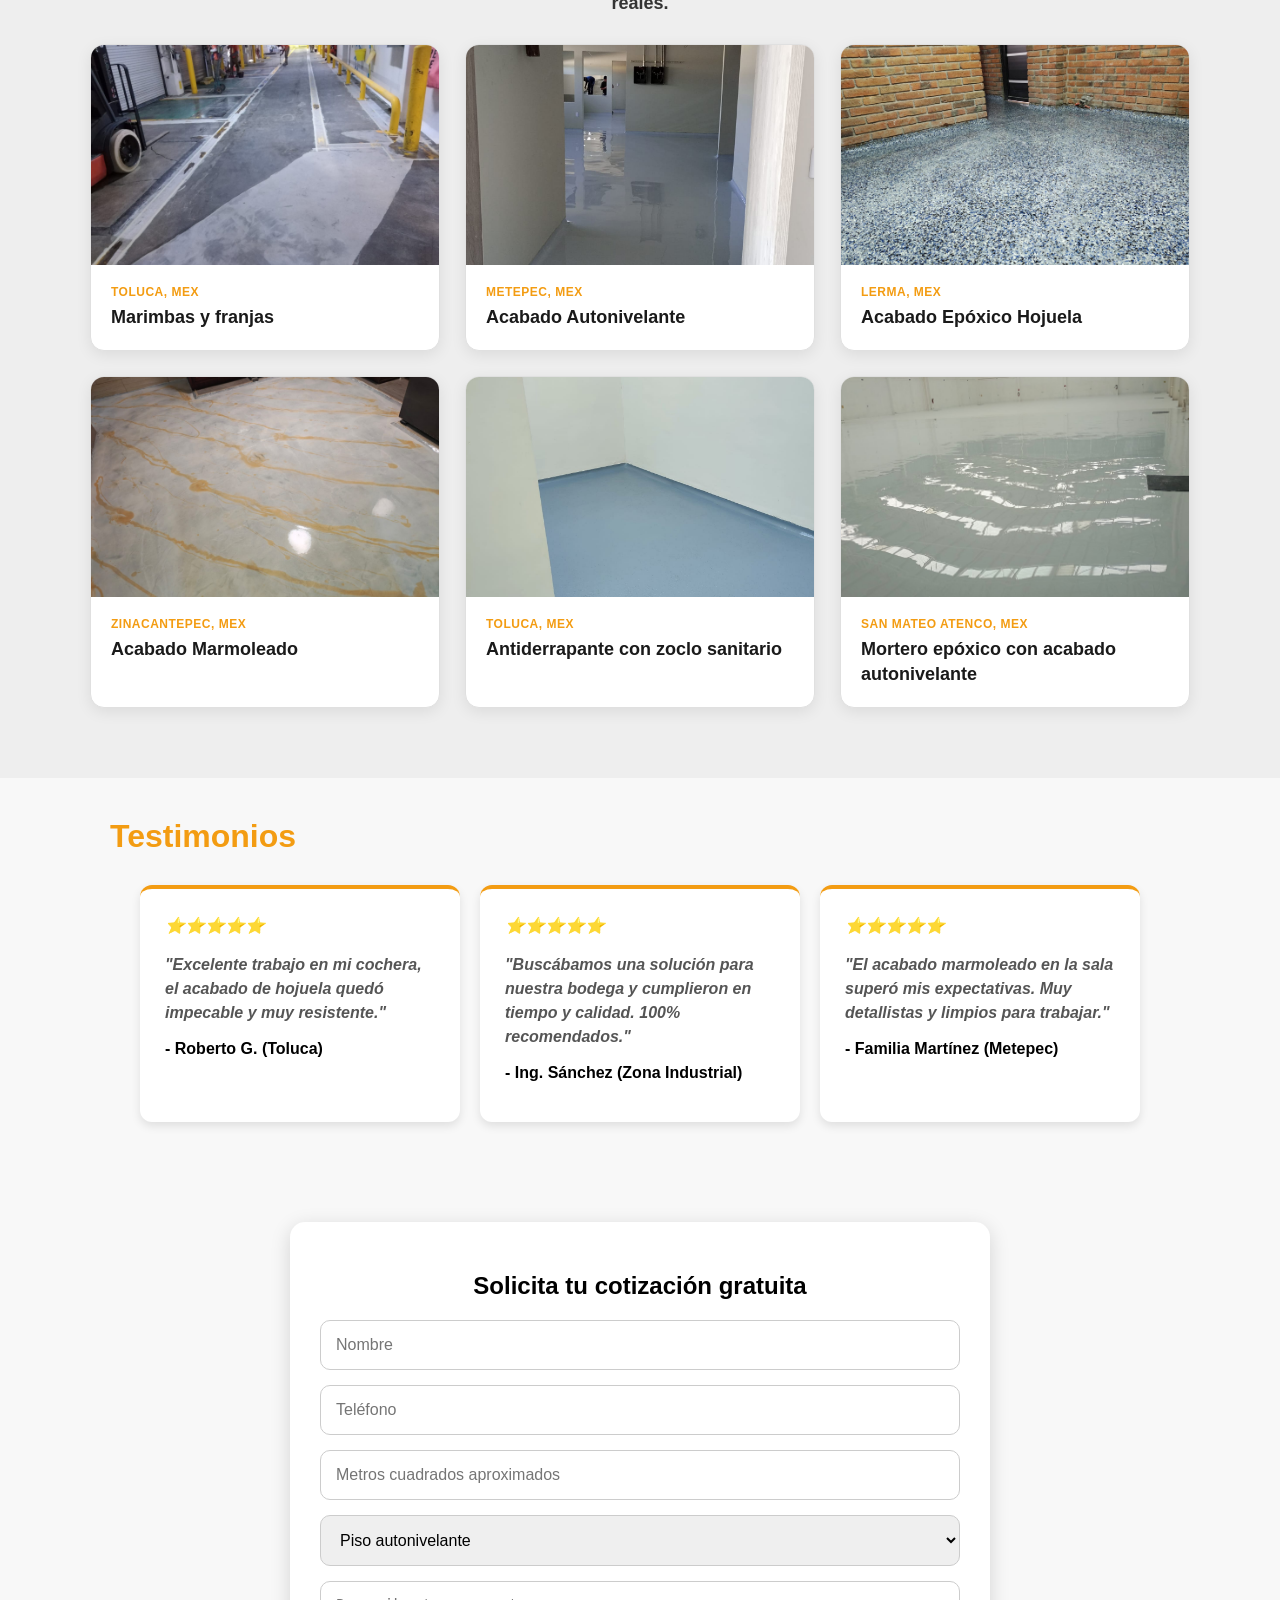
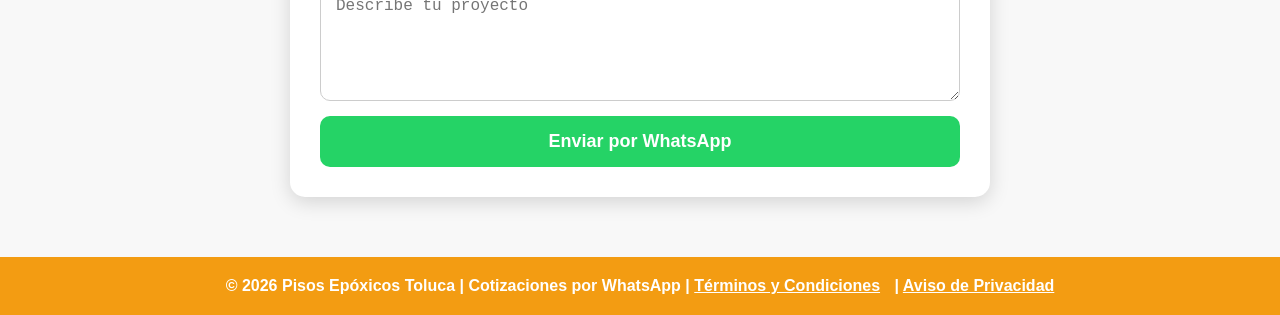
==== commit 7e349072: "Update street address in schema" ====
--- a/index.html
+++ b/index.html
@@ -15,10 +15,10 @@
   "description": "Somos una empresa especializada en la instalación de pisos epóxicos, morteros epóxicos y acabados de alta calidad en Toluca, Estado de México.",
   "address": {
     "@type": "PostalAddress",
-    "streetAddress": "Calle 10 #123",
+    "streetAddress": "Col. Centro",
     "addressLocality": "Toluca",
     "addressRegion": "Estado de México",
-    "postalCode": "50000",
+    "postalCode": "51370",
     "addressCountry": "MX"
   },
   "telephone": "+527224976140",
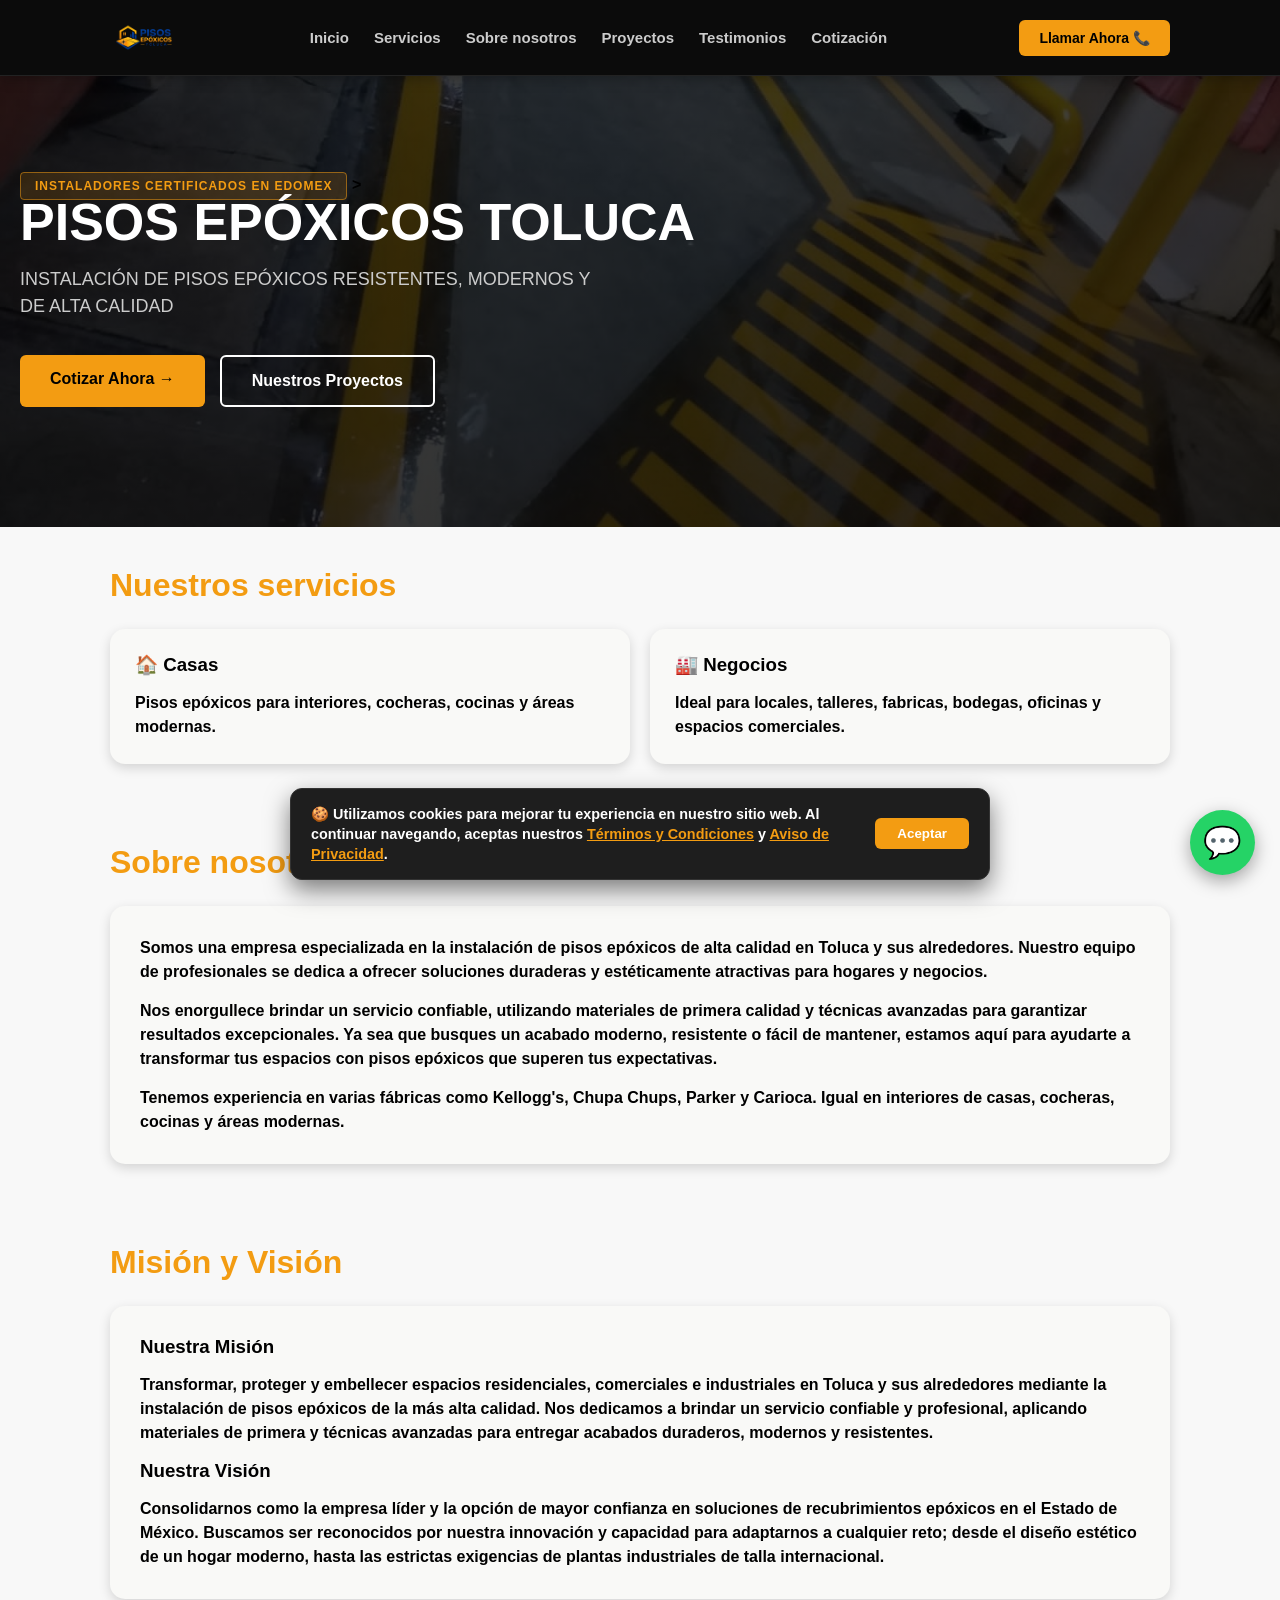
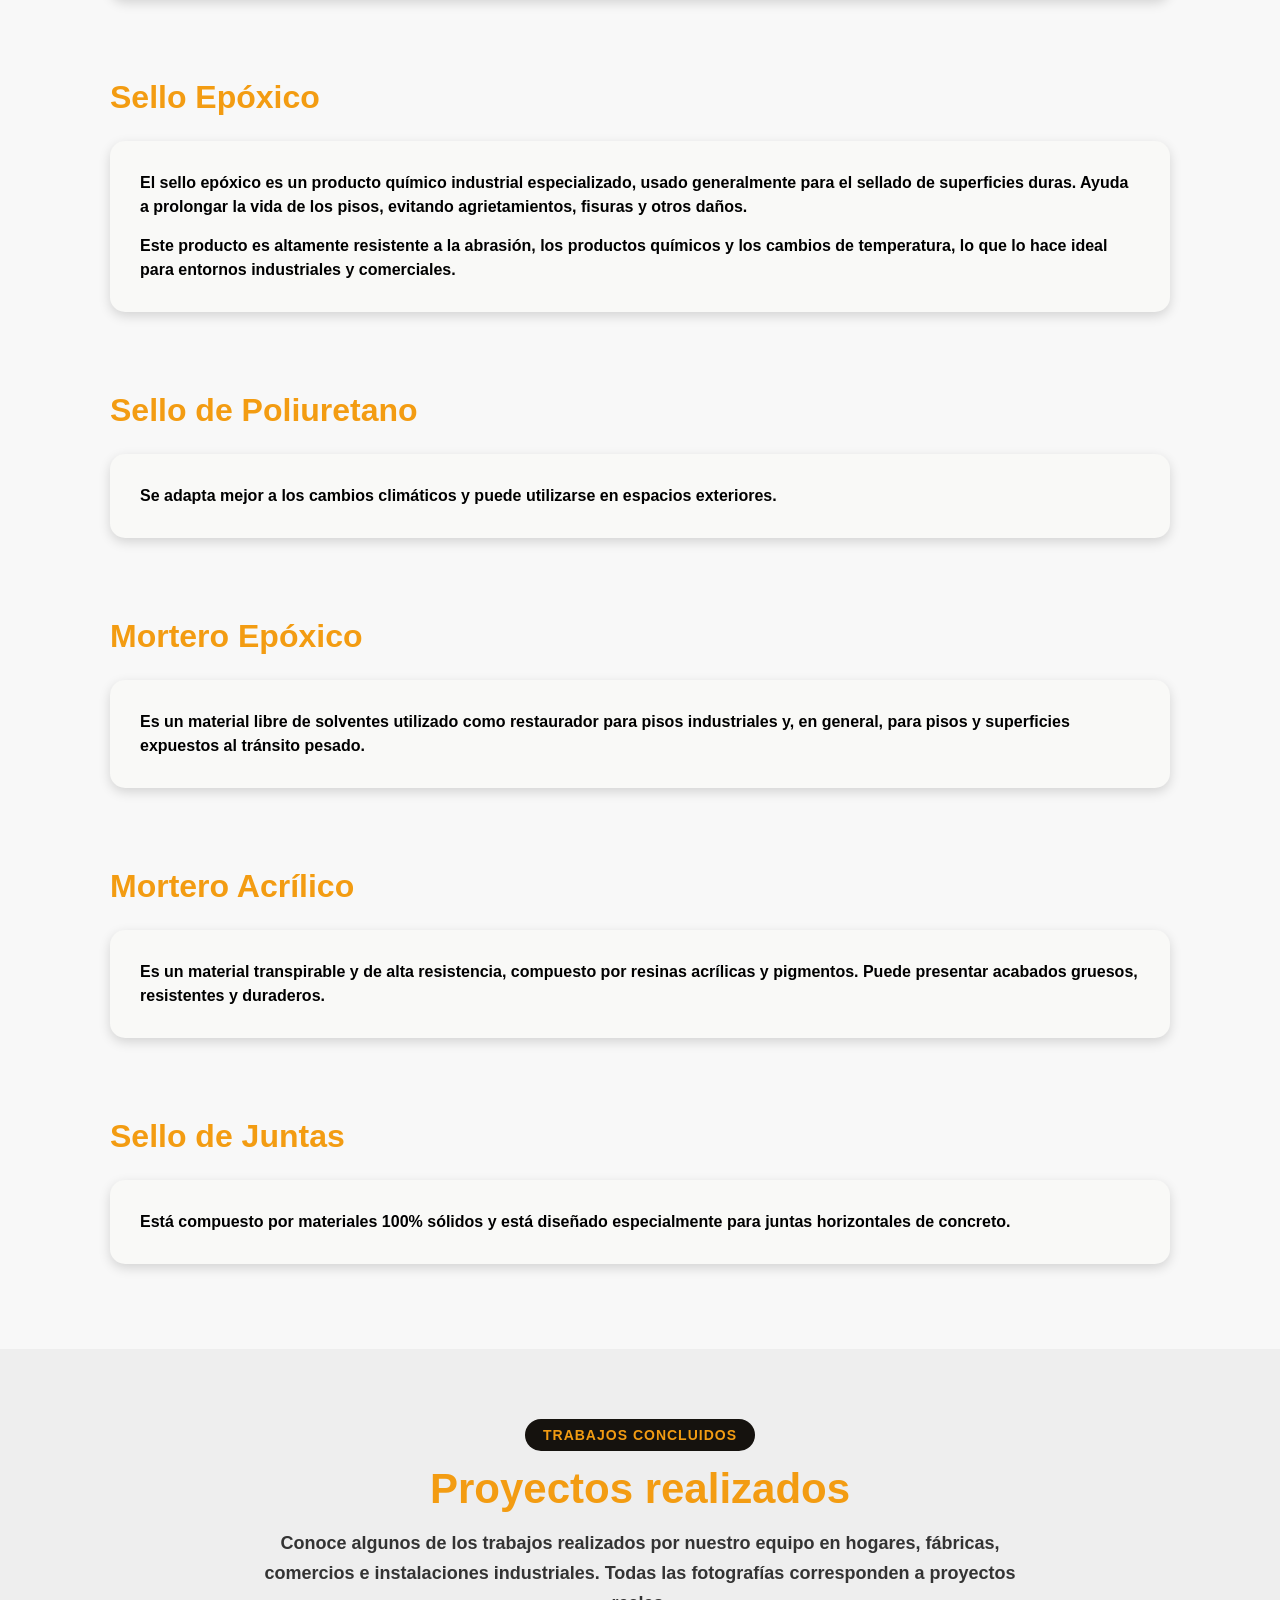
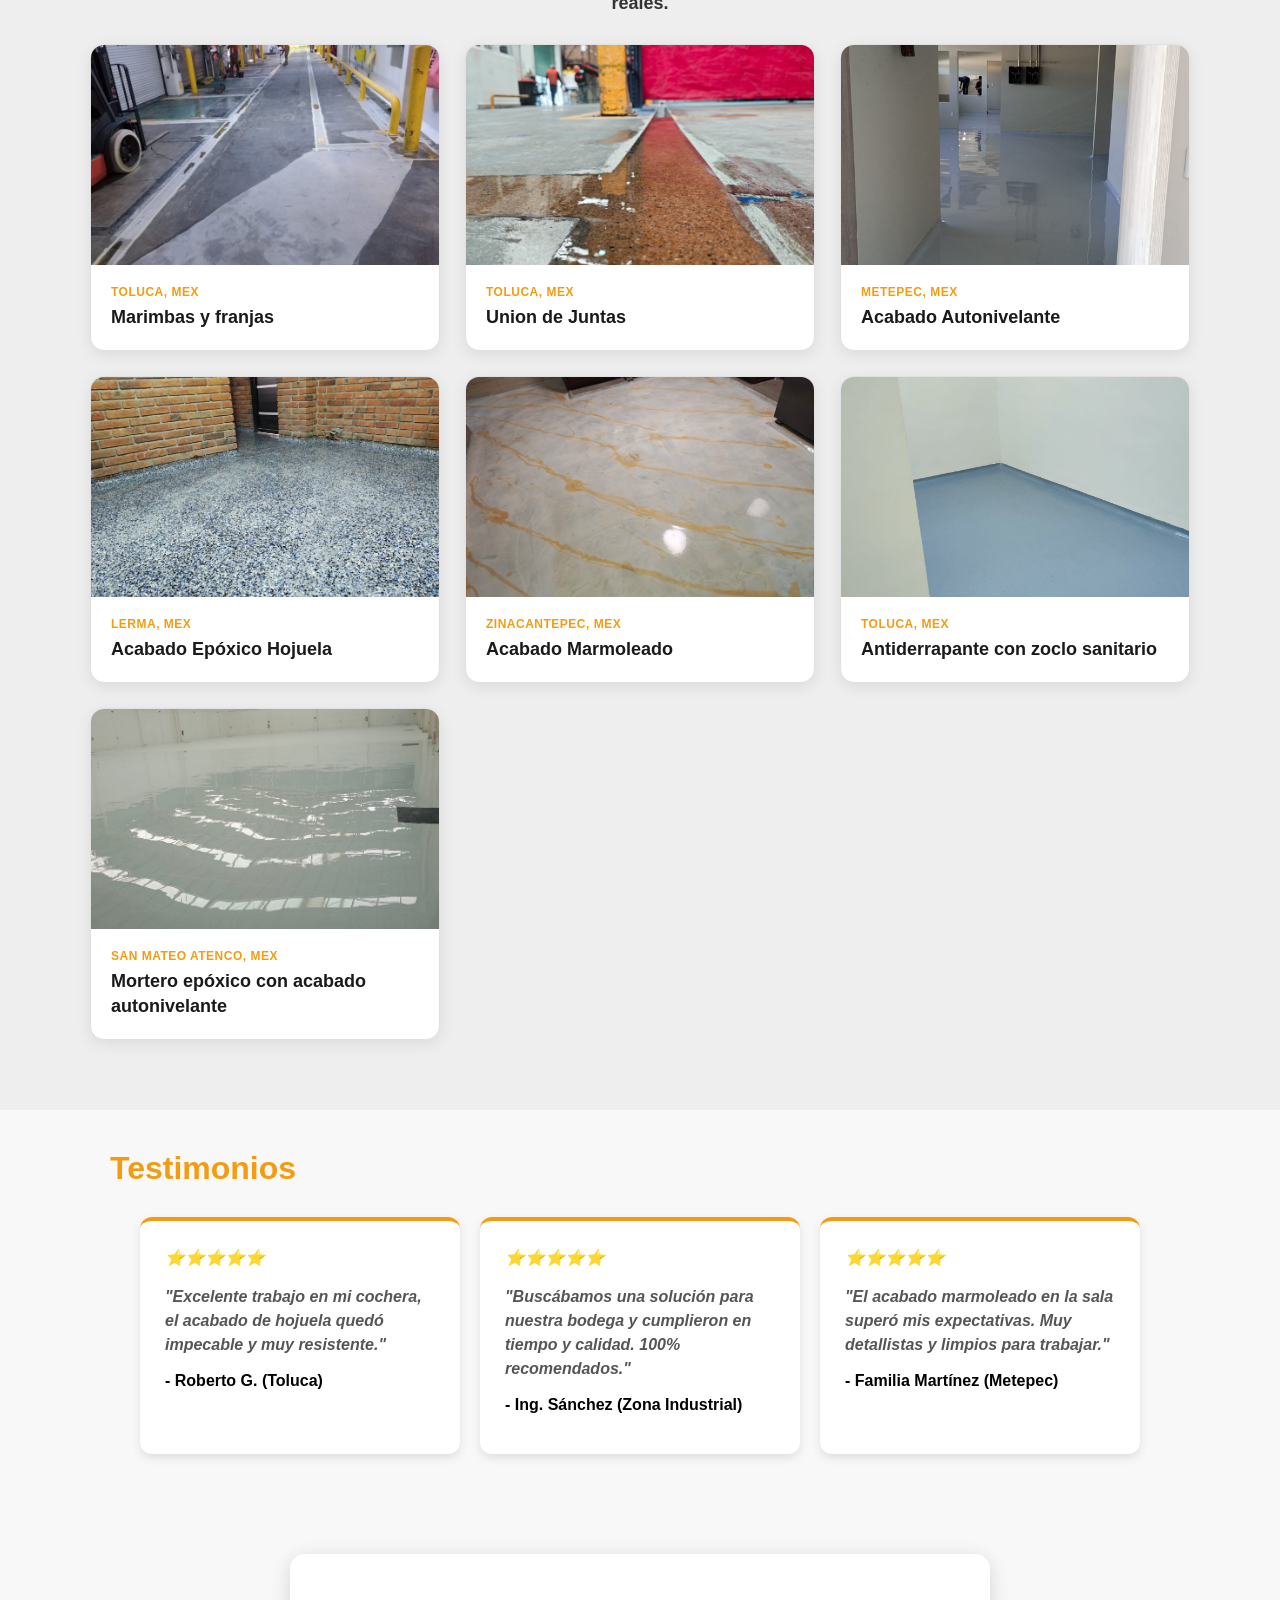
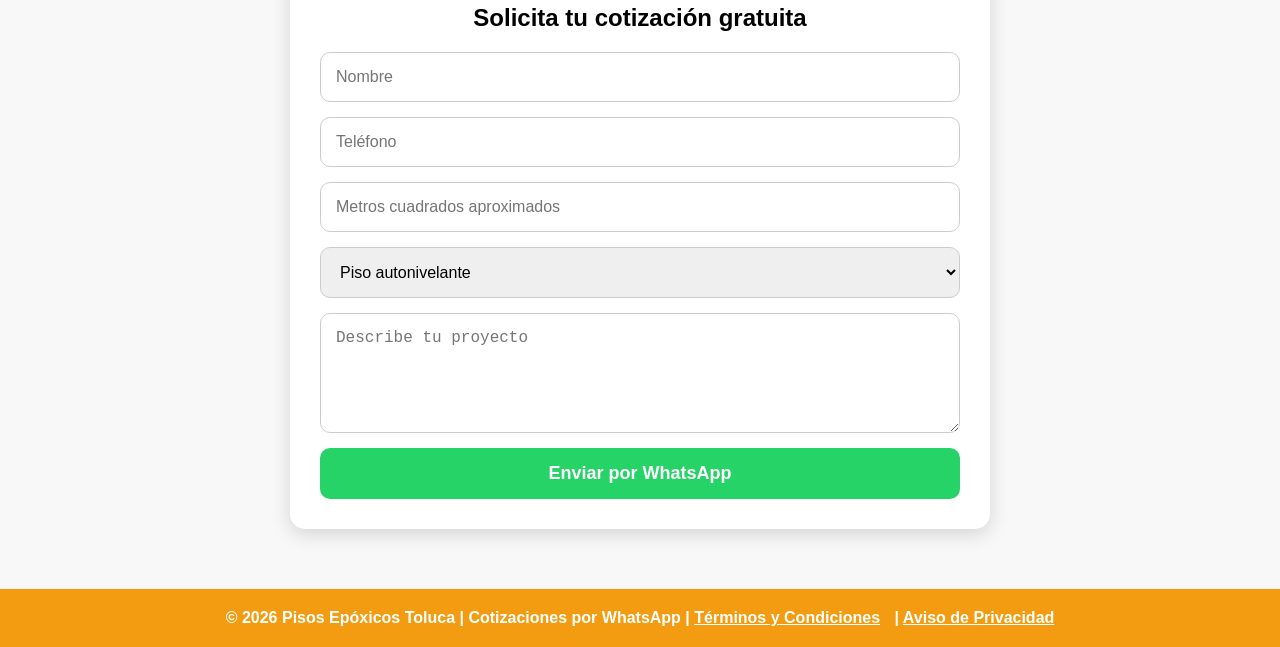
==== commit 5c214360: "Agregando galeria y pasos de Union de Juntas" ====
--- a/index.html
+++ b/index.html
@@ -4,7 +4,7 @@
     <meta charset="UTF-8">
     <meta name="viewport" content="width=device-width, initial-scale=1.0">
     <title>Pisos Epóxicos Toluca</title>
-    <link rel="icon" type="image/png" href="img/Logo.png">
+    <link rel="icon" type="image/png" href="img/Logo/Logon.jpeg">
     <link rel="stylesheet" href="pug/estilos.css?v=5">
     <script type="application/ld+json">
 {
@@ -233,7 +233,33 @@
             </div>
         </div>
 
-     
+        <div class="card-proyecto-light">
+    <img src="Union_de_Juntas/union-17.jpeg" alt="Union de Juntas.">
+    <div class="info-proyecto-light">
+        <span class="ubicacion-tag-light">Toluca, Mex</span>
+        <h3>Union de Juntas</h3>
+    </div>
+    <div class="imagenes-ocultas" style="display: none;">
+        <img src="Union_de_Juntas/union-2.jpeg" alt="Paso 1: Demolición inicial de la junta con martillo neumático">
+        <img src="Union_de_Juntas/union-1.jpeg" alt="Paso 2: Picado y aperfilado del concreto deteriorado en el canal de la junta">
+        <img src="Union_de_Juntas/union-11.jpeg" alt="Paso 3: Aspirado y retiro de polvo y escombro suelto a lo largo del pasillo">
+        <img src="Union_de_Juntas/union-3.jpeg" alt="Paso 4: Recolección y empaque del escombro en sacos para despejar el área">
+        <img src="Union_de_Juntas/union-6.jpeg" alt="Paso 5: Reparación puntual y nivelado de oquedades profundas en el sustrato">
+        <img src="Union_de_Juntas/union-5.jpeg" alt="Paso 6: Relleno, renivelación de juntas y desbaste de mortero epóxico">
+        <img src="Union_de_Juntas/union-7.jpeg" alt="Paso 7: Limpieza final previa con juntas preparadas y niveladas">
+        <img src="Union_de_Juntas/union-16.jpeg" alt="Paso 8: Colocación de cinta de enmascarar para delimitar bordes de la junta">
+        <img src="Union_de_Juntas/union-13.jpeg" alt="Paso 9: Enmascarado y trazado completo de red de juntas y grietas en la nave">
+        <img src="Union_de_Juntas/union-4.jpeg" alt="Paso 10: Disposición de insumos y preparación técnica antes del vaciado">
+        <img src="Union_de_Juntas/union-14.jpeg" alt="Paso 11: Vaciado y aplicación de sellador epóxico dentro de la junta delimitada">
+        <img src="Union_de_Juntas/union-8.jpeg" alt="Paso 12: Distribución y extendido homogéneo de la resina epóxica en franjas">
+        <img src="Union_de_Juntas/union-15.jpeg" alt="Paso 13: Autonivelación y periodo de curado del sellador en grietas y juntas">
+        <img src="Union_de_Juntas/union-9.jpeg" alt="Paso 14: Inspección visual del fraguado y consistencia del sellador a lo largo del pasillo">
+        <img src="Union_de_Juntas/union-12.jpeg" alt="Paso 15: Retiro cuidadoso de la cinta de enmascarar para dar definición de bordes">
+        <img src="Union_de_Juntas/union-10.jpeg" alt="Paso 16: Vista panorámica general del sistema de juntas epóxicas terminado">
+        <img src="Union_de_Juntas/union-17.jpeg" alt="Paso 17: Detalle en primer plano del acabado final liso, brillante y resistente">     
+    </div>
+</div>
+    
         <div class="card-proyecto-light">
             <img src="Autonivelante/(11).jpeg" alt="Piso Autonivelante">
             <div class="info-proyecto-light">
